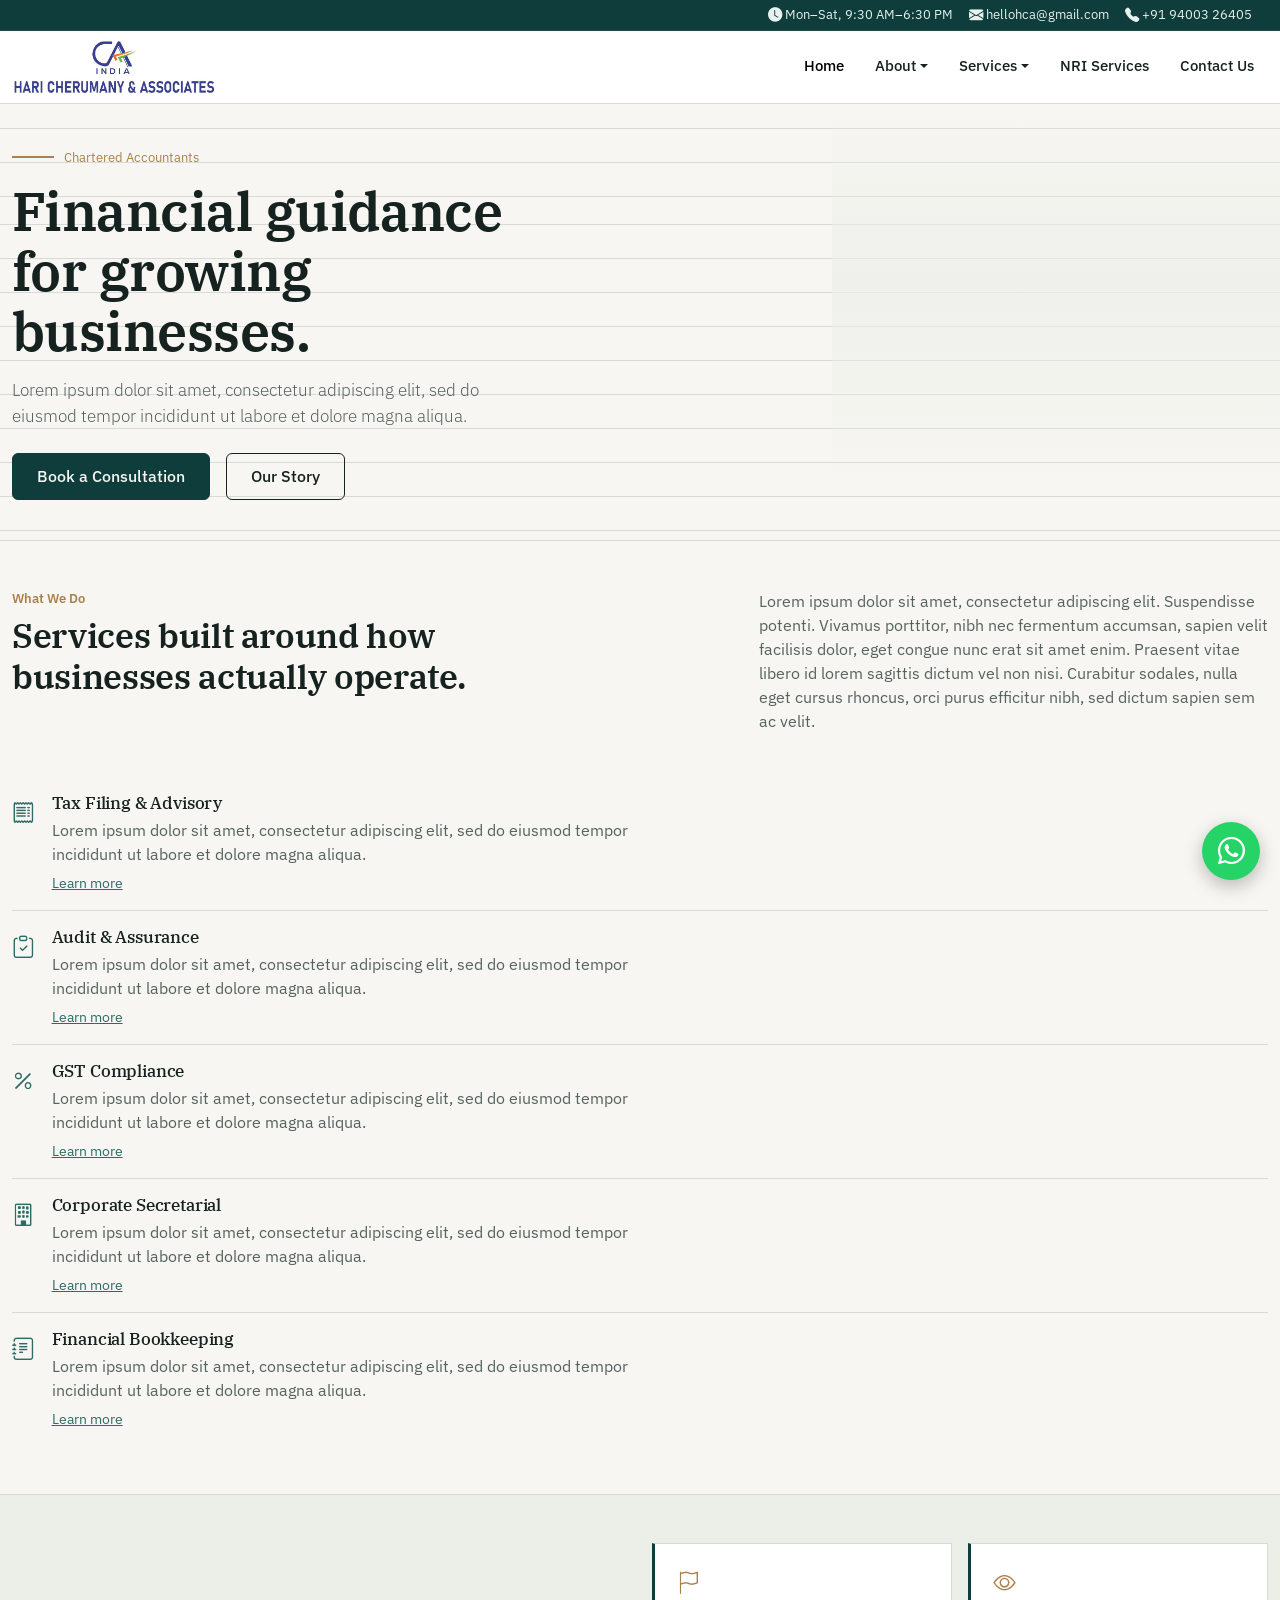
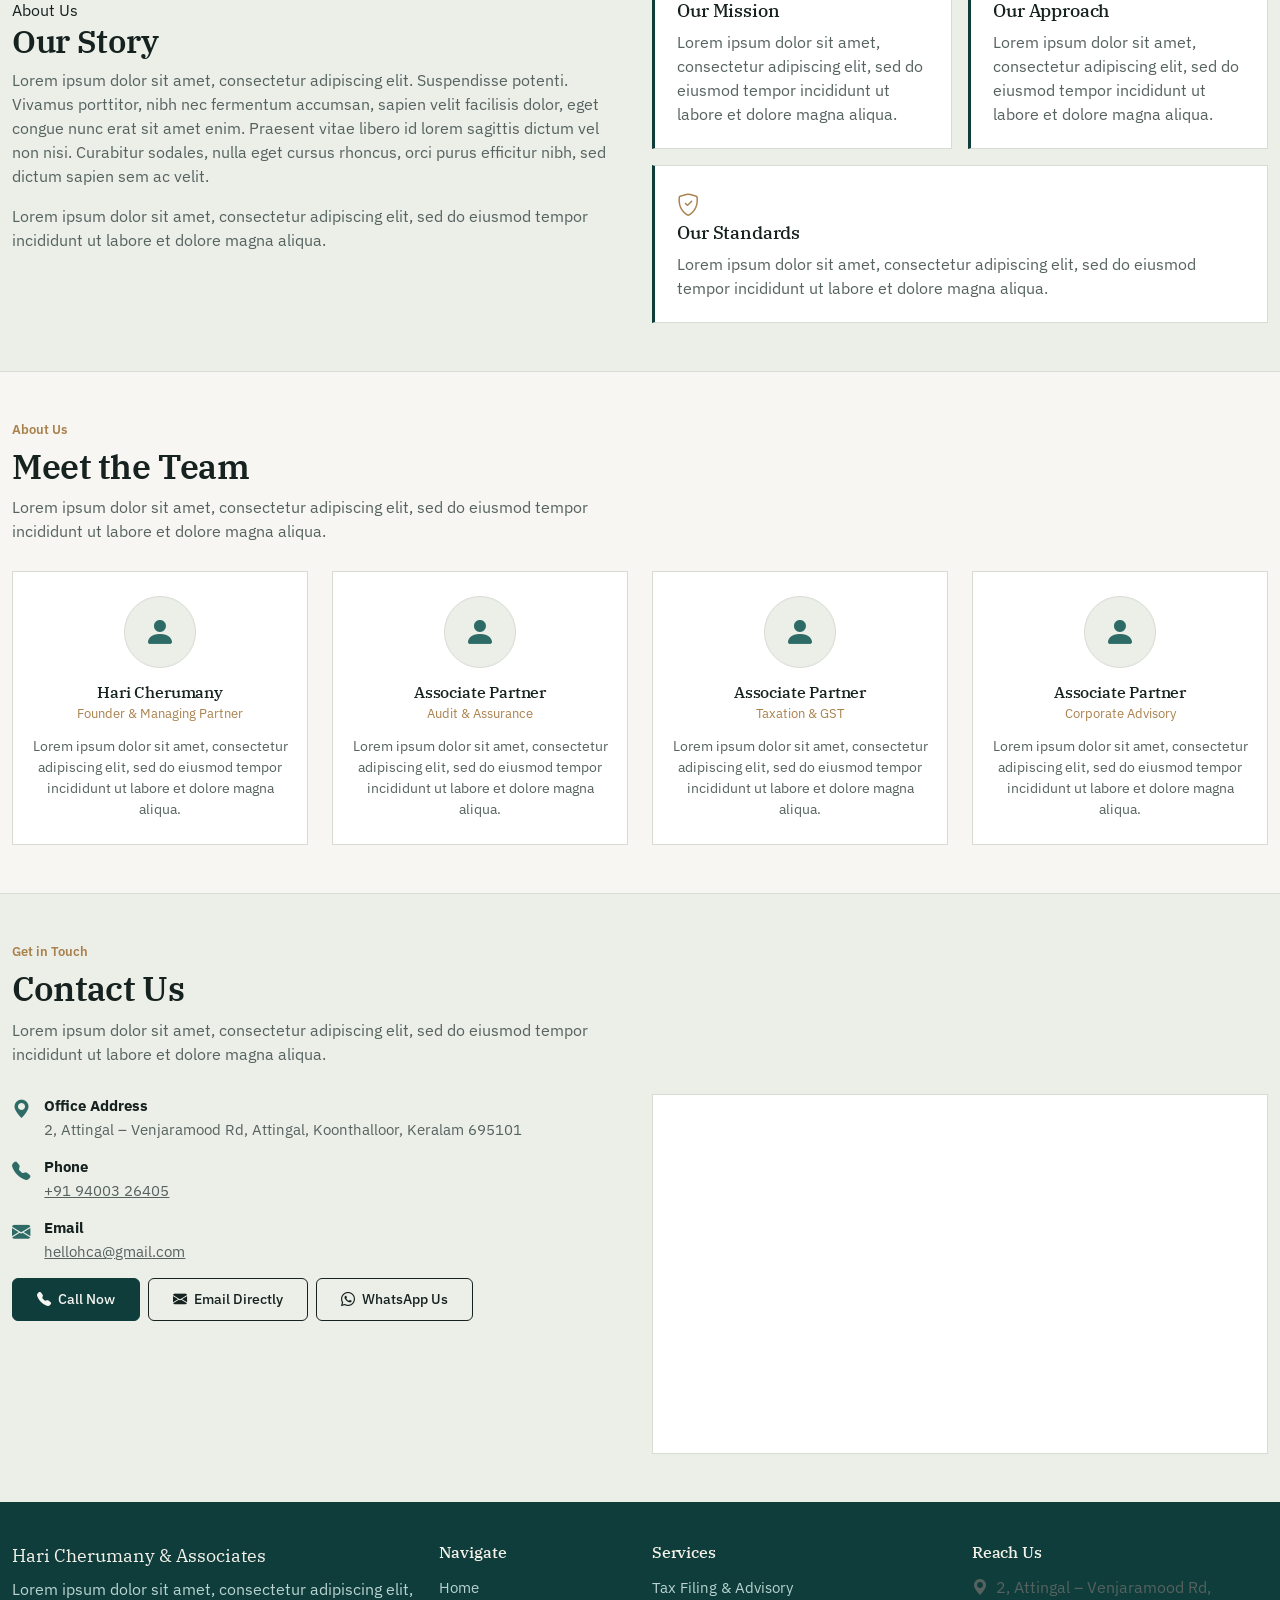
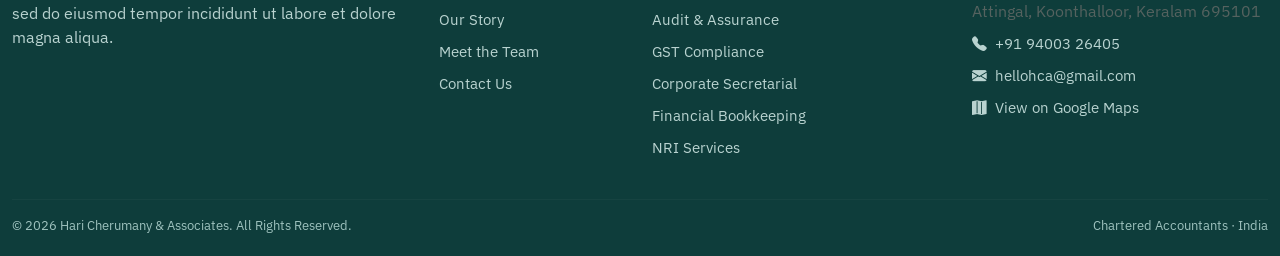
==== index.html @ b9c483ae "Add files via upload" ====
<!DOCTYPE html>
<html lang="en">
<head>
<meta charset="UTF-8">
<meta name="viewport" content="width=device-width, initial-scale=1.0">
<title>Hari Cherumany & Associates | Chartered Accountants</title>
<meta name="description" content="Hari Cherumany & Associates is a Chartered Accountancy firm offering tax, audit, GST, corporate secretarial and bookkeeping services.">
<link rel="preconnect" href="https://fonts.googleapis.com">
<link href="https://fonts.googleapis.com/css2?family=IBM+Plex+Serif:wght@500;600&family=IBM+Plex+Sans:wght@400;500;600&display=swap" rel="stylesheet">
<link href="https://cdn.jsdelivr.net/npm/bootstrap@5.3.3/dist/css/bootstrap.min.css" rel="stylesheet">
<link href="https://cdn.jsdelivr.net/npm/bootstrap-icons@1.11.3/font/bootstrap-icons.css" rel="stylesheet">
<link href="css/style.css" rel="stylesheet">
</head>
<body>
  <div class="hca-ribbon py-1">
    <div class="container d-flex flex-wrap justify-content-end align-items-center gap-3">
      <span class="d-none d-md-inline"><i class="bi bi-clock-fill"></i> Mon&ndash;Sat, 9:30 AM&ndash;6:30 PM</span>
      <a href="mailto:hellohca@gmail.com" class="d-none d-sm-inline"><i class="bi bi-envelope-fill"></i> hellohca@gmail.com</a>
      <a href="tel:+919400326405"><i class="bi bi-telephone-fill"></i> +91 94003 26405</a>
      <div class="hca-social">
        <a href="#" class="visually-hidden" aria-hidden="true" tabindex="-1"><i class="bi bi-twitter-x"></i></a>
        <a href="#" class="d-none"><i class="bi bi-twitter-x"></i></a>
        <a href="#" class="d-none"><i class="bi bi-instagram"></i></a>
        <a href="#" class="d-none"><i class="bi bi-facebook"></i></a>
      </div>
    </div>
  </div>
  <nav class="navbar navbar-expand-lg hca-navbar sticky-top">
    <div class="container">
      <a class="hca-brand" href="index.html#top">
        <img src="images/HCALogo.jpg" alt="Hari Cherumany &amp; Associates, Chartered Accountants"
             onerror="this.style.display='none'">
      </a>
      <button class="navbar-toggler" type="button" data-bs-toggle="collapse"
              data-bs-target="#hcaNavbarContent" aria-controls="hcaNavbarContent"
              aria-expanded="false" aria-label="Toggle navigation">
        <span class="navbar-toggler-icon"></span>
      </button>
      <div class="collapse navbar-collapse" id="hcaNavbarContent">
        <ul class="navbar-nav ms-auto align-items-lg-center gap-lg-1">
          <li class="nav-item"><a class="nav-link active" href="index.html#top">Home</a></li>
          <li class="nav-item dropdown">
            <a class="nav-link dropdown-toggle" href="#" role="button" data-bs-toggle="dropdown" aria-expanded="false">About</a>
            <ul class="dropdown-menu">
              <li><a class="dropdown-item" href="index.html#our-story">Our Story</a></li>
              <li><a class="dropdown-item" href="index.html#meet-team">Meet the Team</a></li>
            </ul>
          </li>
          <li class="nav-item dropdown">
            <a class="nav-link dropdown-toggle" href="#" role="button" data-bs-toggle="dropdown" aria-expanded="false">Services</a>
            <ul class="dropdown-menu">
              <li><a class="dropdown-item" href="services/tax-filing.html">Tax Filing &amp; Advisory</a></li><li><a class="dropdown-item" href="services/audit-assurance.html">Audit &amp; Assurance</a></li><li><a class="dropdown-item" href="services/gst-compliance.html">GST Compliance</a></li><li><a class="dropdown-item" href="services/corporate-secretarial.html">Corporate Secretarial</a></li><li><a class="dropdown-item" href="services/bookkeeping.html">Financial Bookkeeping</a></li><li><a class="dropdown-item" href="services/nri-services.html">NRI Services</a></li>
            </ul>
          </li>
          <li class="nav-item"><a class="nav-link" href="services/nri-services.html">NRI Services</a></li>
          <li class="nav-item"><a class="nav-link" href="index.html#contact">Contact Us</a></li>
        </ul>
      </div>
    </div>
  </nav>

  <main>
  <div id="top"></div>
  <section class="hca-hero">
    <div class="container hca-hero-inner">
      <div class="row align-items-center g-4">
        <div class="col-lg-8">
          <div class="hca-eyebrow-rule">
            <span class="rule"></span>
            <span>Chartered Accountants</span>
          </div>
          <h1>Financial guidance for growing businesses.</h1>
          <p class="lead text-muted-slate mt-3">Lorem ipsum dolor sit amet, consectetur adipiscing elit, sed do eiusmod tempor incididunt ut labore et dolore magna aliqua.</p>
          <div class="d-flex flex-wrap gap-3 mt-4">
            <a href="index.html#contact" class="btn btn-hca-primary">Book a Consultation</a>
            <a href="index.html#our-story" class="btn btn-hca-outline">Our Story</a>
          </div>
        </div>
      </div>
    </div>
  </section>

  <section class="hca-section" id="services">
    <div class="container">
      <div class="row hca-section-head">
        <div class="col-lg-7">
          <div class="hca-kicker">What We Do</div>
          <h2>Services built around how businesses actually operate.</h2>
        </div>
        <div class="col-lg-5">
          <p>Lorem ipsum dolor sit amet, consectetur adipiscing elit. Suspendisse potenti. Vivamus porttitor, nibh nec fermentum accumsan, sapien velit facilisis dolor, eget congue nunc erat sit amet enim. Praesent vitae libero id lorem sagittis dictum vel non nisi. Curabitur sodales, nulla eget cursus rhoncus, orci purus efficitur nibh, sed dictum sapien sem ac velit.</p>
        </div>
      </div>
      <div class="row">
        <div class="col-12">
          
        <div class="hca-service-row position-relative">
          <i class="bi bi-receipt"></i>
          <div>
            <h3>Tax Filing &amp; Advisory</h3>
            <p class="mb-1">Lorem ipsum dolor sit amet, consectetur adipiscing elit, sed do eiusmod tempor incididunt ut labore et dolore magna aliqua.</p>
            <a href="services/tax-filing.html" class="stretched-link">Learn more</a>
          </div>
        </div>

        <div class="hca-service-row position-relative">
          <i class="bi bi-clipboard-check"></i>
          <div>
            <h3>Audit &amp; Assurance</h3>
            <p class="mb-1">Lorem ipsum dolor sit amet, consectetur adipiscing elit, sed do eiusmod tempor incididunt ut labore et dolore magna aliqua.</p>
            <a href="services/audit-assurance.html" class="stretched-link">Learn more</a>
          </div>
        </div>

        <div class="hca-service-row position-relative">
          <i class="bi bi-percent"></i>
          <div>
            <h3>GST Compliance</h3>
            <p class="mb-1">Lorem ipsum dolor sit amet, consectetur adipiscing elit, sed do eiusmod tempor incididunt ut labore et dolore magna aliqua.</p>
            <a href="services/gst-compliance.html" class="stretched-link">Learn more</a>
          </div>
        </div>

        <div class="hca-service-row position-relative">
          <i class="bi bi-building"></i>
          <div>
            <h3>Corporate Secretarial</h3>
            <p class="mb-1">Lorem ipsum dolor sit amet, consectetur adipiscing elit, sed do eiusmod tempor incididunt ut labore et dolore magna aliqua.</p>
            <a href="services/corporate-secretarial.html" class="stretched-link">Learn more</a>
          </div>
        </div>

        <div class="hca-service-row position-relative">
          <i class="bi bi-journal-text"></i>
          <div>
            <h3>Financial Bookkeeping</h3>
            <p class="mb-1">Lorem ipsum dolor sit amet, consectetur adipiscing elit, sed do eiusmod tempor incididunt ut labore et dolore magna aliqua.</p>
            <a href="services/bookkeeping.html" class="stretched-link">Learn more</a>
          </div>
        </div>

        </div>
      </div>
    </div>
  </section>

  <section class="hca-section hca-section-alt" id="our-story">
    <div class="container">
      <div class="row g-4 align-items-center">
        <div class="col-lg-6">
          <div class="hca-kicker">About Us</div>
          <h2>Our Story</h2>
          <p>Lorem ipsum dolor sit amet, consectetur adipiscing elit. Suspendisse potenti. Vivamus porttitor, nibh nec fermentum accumsan, sapien velit facilisis dolor, eget congue nunc erat sit amet enim. Praesent vitae libero id lorem sagittis dictum vel non nisi. Curabitur sodales, nulla eget cursus rhoncus, orci purus efficitur nibh, sed dictum sapien sem ac velit.</p>
          <p>Lorem ipsum dolor sit amet, consectetur adipiscing elit, sed do eiusmod tempor incididunt ut labore et dolore magna aliqua.</p>
        </div>
        <div class="col-lg-6">
          <div class="row g-3">
            <div class="col-sm-6">
              <div class="hca-panel">
                <i class="bi bi-flag"></i>
                <h3>Our Mission</h3>
                <p class="mb-0">Lorem ipsum dolor sit amet, consectetur adipiscing elit, sed do eiusmod tempor incididunt ut labore et dolore magna aliqua.</p>
              </div>
            </div>
            <div class="col-sm-6">
              <div class="hca-panel">
                <i class="bi bi-eye"></i>
                <h3>Our Approach</h3>
                <p class="mb-0">Lorem ipsum dolor sit amet, consectetur adipiscing elit, sed do eiusmod tempor incididunt ut labore et dolore magna aliqua.</p>
              </div>
            </div>
            <div class="col-sm-12">
              <div class="hca-panel">
                <i class="bi bi-shield-check"></i>
                <h3>Our Standards</h3>
                <p class="mb-0">Lorem ipsum dolor sit amet, consectetur adipiscing elit, sed do eiusmod tempor incididunt ut labore et dolore magna aliqua.</p>
              </div>
            </div>
          </div>
        </div>
      </div>
    </div>
  </section>

  <section class="hca-section" id="meet-team">
    <div class="container">
      <div class="hca-section-head">
        <div class="hca-kicker">About Us</div>
        <h2>Meet the Team</h2>
        <p class="mt-2">Lorem ipsum dolor sit amet, consectetur adipiscing elit, sed do eiusmod tempor incididunt ut labore et dolore magna aliqua.</p>
      </div>
      <div class="row g-4">
        
        <div class="col-sm-6 col-lg-3">
          <div class="hca-team-card">
            <div class="hca-team-avatar"><i class="bi bi-person-fill"></i></div>
            <h3>Hari Cherumany</h3>
            <div class="hca-team-role">Founder &amp; Managing Partner</div>
            <p class="mb-0 small">Lorem ipsum dolor sit amet, consectetur adipiscing elit, sed do eiusmod tempor incididunt ut labore et dolore magna aliqua.</p>
          </div>
        </div>

        <div class="col-sm-6 col-lg-3">
          <div class="hca-team-card">
            <div class="hca-team-avatar"><i class="bi bi-person-fill"></i></div>
            <h3>Associate Partner</h3>
            <div class="hca-team-role">Audit &amp; Assurance</div>
            <p class="mb-0 small">Lorem ipsum dolor sit amet, consectetur adipiscing elit, sed do eiusmod tempor incididunt ut labore et dolore magna aliqua.</p>
          </div>
        </div>

        <div class="col-sm-6 col-lg-3">
          <div class="hca-team-card">
            <div class="hca-team-avatar"><i class="bi bi-person-fill"></i></div>
            <h3>Associate Partner</h3>
            <div class="hca-team-role">Taxation &amp; GST</div>
            <p class="mb-0 small">Lorem ipsum dolor sit amet, consectetur adipiscing elit, sed do eiusmod tempor incididunt ut labore et dolore magna aliqua.</p>
          </div>
        </div>

        <div class="col-sm-6 col-lg-3">
          <div class="hca-team-card">
            <div class="hca-team-avatar"><i class="bi bi-person-fill"></i></div>
            <h3>Associate Partner</h3>
            <div class="hca-team-role">Corporate Advisory</div>
            <p class="mb-0 small">Lorem ipsum dolor sit amet, consectetur adipiscing elit, sed do eiusmod tempor incididunt ut labore et dolore magna aliqua.</p>
          </div>
        </div>

      </div>
    </div>
  </section>

  <section class="hca-section hca-section-alt" id="contact">
    <div class="container">
      <div class="hca-section-head">
        <div class="hca-kicker">Get in Touch</div>
        <h2>Contact Us</h2>
        <p class="mt-2">Lorem ipsum dolor sit amet, consectetur adipiscing elit, sed do eiusmod tempor incididunt ut labore et dolore magna aliqua.</p>
      </div>
      <div class="row g-4">
        <div class="col-lg-6">
          <div class="hca-contact-detail">
            <i class="bi bi-geo-alt-fill"></i>
            <div>
              <strong>Office Address</strong>
              <span>2, Attingal &ndash; Venjaramood Rd, Attingal, Koonthalloor, Keralam 695101</span>
            </div>
          </div>
          <div class="hca-contact-detail">
            <i class="bi bi-telephone-fill"></i>
            <div>
              <strong>Phone</strong>
              <a href="tel:+919400326405">+91 94003 26405</a>
            </div>
          </div>
          <div class="hca-contact-detail">
            <i class="bi bi-envelope-fill"></i>
            <div>
              <strong>Email</strong>
              <a href="mailto:hellohca@gmail.com">hellohca@gmail.com</a>
            </div>
          </div>

          <div class="d-flex flex-wrap gap-2 hca-action-btns mb-4">
            <a href="tel:+919400326405" class="btn btn-hca-primary"><i class="bi bi-telephone-fill me-1"></i> Call Now</a>
            <a href="mailto:hellohca@gmail.com" class="btn btn-hca-outline"><i class="bi bi-envelope-fill me-1"></i> Email Directly</a>
            <a href="https://wa.me/919400326405?text=Hi%20HCA%20Team%2C%20I%20would%20like%20to%20know%20about%20your%20services" target="_blank" rel="noopener" class="btn btn-hca-outline"><i class="bi bi-whatsapp me-1"></i> WhatsApp Us</a>
          </div>

          <form action="mailto:hellohca@gmail.com" method="post" enctype="text/plain" class="d-none">
            <!-- Hidden for now -- remove the d-none class above to re-enable this form -->

            <div class="row g-3">
              <div class="col-sm-6">
                <label for="hcaName" class="form-label">Full Name</label>
                <input type="text" class="form-control" id="hcaName" name="Name" required>
              </div>
              <div class="col-sm-6">
                <label for="hcaPhone" class="form-label">Phone</label>
                <input type="tel" class="form-control" id="hcaPhone" name="Phone" required>
              </div>
              <div class="col-12">
                <label for="hcaEmail" class="form-label">Email</label>
                <input type="email" class="form-control" id="hcaEmail" name="Email" required>
              </div>
              <div class="col-12">
                <label for="hcaMessage" class="form-label">Message</label>
                <textarea class="form-control" id="hcaMessage" name="Message" rows="4" required></textarea>
              </div>
              <div class="col-12">
                <button type="submit" class="btn btn-hca-primary">Send Message</button>
              </div>
            </div>
          </form>
        </div>

        <div class="col-lg-6">
          <div class="hca-map-frame h-100">
            <iframe
              src="https://maps.google.com/maps?q=8.687830283139938,76.83305010993402&amp;z=16&amp;output=embed"
              title="Hari Cherumany &amp; Associates office location"
              loading="lazy"
              referrerpolicy="no-referrer-when-downgrade"
              allowfullscreen>
            </iframe>
          </div>
        </div>
      </div>
    </div>
  </section>
  </main>

  <footer class="hca-footer">
    <div class="container">
      <div class="row g-4">
        <div class="col-lg-4">
          <div class="hca-foot-brand mb-2">Hari Cherumany &amp; Associates</div>
          <p class="mb-3" style="color:#b9d3d0;">Lorem ipsum dolor sit amet, consectetur adipiscing elit, sed do eiusmod tempor incididunt ut labore et dolore magna aliqua.</p>
          <div class="hca-social">
            <a href="#" class="d-none"><i class="bi bi-twitter-x"></i></a>
            <a href="#" class="d-none"><i class="bi bi-instagram"></i></a>
            <a href="#" class="d-none"><i class="bi bi-facebook"></i></a>
          </div>
        </div>
        <div class="col-6 col-lg-2">
          <h5>Navigate</h5>
          <ul class="list-unstyled">
            <li class="mb-2"><a href="index.html#top">Home</a></li>
            <li class="mb-2"><a href="index.html#our-story">Our Story</a></li>
            <li class="mb-2"><a href="index.html#meet-team">Meet the Team</a></li>
            <li class="mb-2"><a href="index.html#contact">Contact Us</a></li>
          </ul>
        </div>
        <div class="col-6 col-lg-3">
          <h5>Services</h5>
          <ul class="list-unstyled">
            <li class="mb-2"><a href="services/tax-filing.html">Tax Filing &amp; Advisory</a></li><li class="mb-2"><a href="services/audit-assurance.html">Audit &amp; Assurance</a></li><li class="mb-2"><a href="services/gst-compliance.html">GST Compliance</a></li><li class="mb-2"><a href="services/corporate-secretarial.html">Corporate Secretarial</a></li><li class="mb-2"><a href="services/bookkeeping.html">Financial Bookkeeping</a></li><li class="mb-2"><a href="services/nri-services.html">NRI Services</a></li>
          </ul>
        </div>
        <div class="col-lg-3">
          <h5>Reach Us</h5>
          <p class="mb-2"><i class="bi bi-geo-alt-fill me-2"></i>2, Attingal &ndash; Venjaramood Rd, Attingal, Koonthalloor, Keralam 695101</p>
          <p class="mb-2"><a href="tel:+919400326405"><i class="bi bi-telephone-fill me-2"></i>+91 94003 26405</a></p>
          <p class="mb-2"><a href="mailto:hellohca@gmail.com"><i class="bi bi-envelope-fill me-2"></i>hellohca@gmail.com</a></p>
          <a href="https://www.google.com/maps/search/?api=1&amp;query=8.687830283139938,76.83305010993402" target="_blank" rel="noopener">
            <i class="bi bi-map-fill me-2"></i>View on Google Maps
          </a>
        </div>
      </div>
      <hr>
      <div class="d-flex flex-column flex-sm-row justify-content-between align-items-center gap-2">
        <span class="hca-copyright">&copy; 2026 Hari Cherumany &amp; Associates. All Rights Reserved.</span>
        <span class="hca-copyright">Chartered Accountants &middot; India</span>
      </div>
    </div>
  </footer>
  <a href="https://wa.me/919400326405?text=Hi%20HCA%20Team%2C%20Would%20like%20to%20know%20about%20your%20services" class="hca-whatsapp-fab" target="_blank" rel="noopener" aria-label="Chat with us on WhatsApp">
    <i class="bi bi-whatsapp"></i>
  </a>
<script src="https://cdn.jsdelivr.net/npm/bootstrap@5.3.3/dist/js/bootstrap.bundle.min.js"></script>
<script src="js/script.js"></script>
</body>
</html>
---- css/style.css ----
/* ==========================================================================
   Hari Cherumany & Associates — Stylesheet
   Type: IBM Plex Serif (headings) / IBM Plex Sans (body)
   Palette: deep teal ledger tones + brass accent
   ========================================================================== */

:root {
  --hca-paper: #f7f6f2;
  --hca-mist: #eceee8;
  --hca-ink: #16221f;
  --hca-teal: #0e3d3b;
  --hca-teal-light: #2f6b66;
  --hca-brass: #a9814c;
  --hca-brass-soft: #c9ac7c;
  --hca-slate: #55625f;
  --hca-line: #d8dbd4;
  --hca-card-bg: #ffffff;

  --bs-body-bg: var(--hca-paper);
  --bs-body-color: var(--hca-ink);
  color-scheme: light;
}

html {
  scroll-behavior: smooth;
}

body {
  font-family: "IBM Plex Sans", -apple-system, BlinkMacSystemFont, sans-serif;
  background-color: var(--hca-paper);
  color: var(--hca-ink);
  transition: background-color 0.25s ease, color 0.25s ease;
}

h1, h2, h3, h4, h5,
.font-serif {
  font-family: "IBM Plex Serif", Georgia, serif;
  color: var(--hca-ink);
  letter-spacing: -0.01em;
}

h1 { font-weight: 600; line-height: 1.12; }
h2 { font-weight: 600; line-height: 1.2; }
h3 { font-weight: 500; }

p, li {
  color: var(--hca-slate);
  max-width: 62ch;
}

a { color: var(--hca-teal-light); }
a:hover { color: var(--hca-brass); }

.text-muted-slate { color: var(--hca-slate) !important; }

/* -------------------------------------------------------------------- */
/* Utility ribbon                                                        */
/* -------------------------------------------------------------------- */
.hca-ribbon {
  background-color: var(--hca-teal);
  color: #e7f1ef;
  font-size: 0.82rem;
  border-bottom: 1px solid rgba(255, 255, 255, 0.08);
  padding-top: 0.4rem;
  padding-bottom: 0.4rem;
}
.hca-ribbon,
.hca-ribbon a,
.hca-ribbon span {
  color: #e7f1ef;
}
.hca-ribbon a {
  text-decoration: none;
}
.hca-ribbon a:hover {
  color: var(--hca-brass-soft);
}
.hca-ribbon .bi {
  font-size: 0.9rem;
  vertical-align: -0.1em;
}
.hca-ribbon .hca-social a {
  display: inline-flex;
  margin-left: 0.65rem;
}

/* -------------------------------------------------------------------- */
/* Navbar                                                                */
/* -------------------------------------------------------------------- */
.hca-navbar {
  background-color: var(--hca-card-bg);
  border-bottom: 1px solid var(--hca-line);
  padding-top: 0.5rem;
  padding-bottom: 0.5rem;
}
.hca-brand {
  display: flex;
  align-items: center;
  text-decoration: none;
}
.hca-brand img {
  height: 56px;
  width: auto;
  object-fit: contain;
}
.hca-navbar .nav-link {
  color: var(--hca-ink);
  font-weight: 500;
  font-size: 0.94rem;
  padding-left: 0.85rem !important;
  padding-right: 0.85rem !important;
}
.hca-navbar .nav-link:hover,
.hca-navbar .nav-link:focus {
  color: var(--hca-teal-light);
}
.hca-navbar .dropdown-menu {
  border: 1px solid var(--hca-line);
  border-radius: 6px;
}

/* -------------------------------------------------------------------- */
/* Hero                                                                  */
/* -------------------------------------------------------------------- */
.hca-hero {
  position: relative;
  overflow: hidden;
  background-color: var(--hca-paper);
  background-image: repeating-linear-gradient(
    to bottom,
    var(--hca-line) 0px,
    var(--hca-line) 1px,
    transparent 1px,
    transparent 34px
  );
  background-position: 0 120px;
}
.hca-hero::before {
  content: "";
  position: absolute;
  top: 0;
  right: -10%;
  width: 45%;
  height: 100%;
  background: linear-gradient(180deg, transparent, var(--hca-mist) 40%, transparent 90%);
  opacity: 0.7;
  pointer-events: none;
}
.hca-hero-inner {
  position: relative;
  z-index: 1;
  padding-top: 2.75rem;
  padding-bottom: 2.5rem;
}
.hca-eyebrow-rule {
  display: flex;
  align-items: center;
  gap: 0.6rem;
  margin-bottom: 0.9rem;
}
.hca-eyebrow-rule .rule {
  width: 42px;
  height: 2px;
  background-color: var(--hca-brass);
}
.hca-eyebrow-rule span {
  font-size: 0.8rem;
  color: var(--hca-brass);
}
.hca-hero h1 {
  font-size: clamp(2.1rem, 4.4vw, 3.35rem);
  max-width: 16ch;
}
.hca-hero .lead {
  font-size: 1.08rem;
  max-width: 52ch;
}
.hca-stat-rail {
  border-left: 2px solid var(--hca-brass);
  padding-left: 1.4rem;
}
.hca-stat-rail .stat-figure {
  font-family: "IBM Plex Serif", serif;
  font-size: 1.85rem;
  font-weight: 600;
  color: var(--hca-teal-light);
  line-height: 1;
}
.hca-stat-rail .stat-label {
  font-size: 0.8rem;
  color: var(--hca-slate);
}
.hca-stat-rail + .hca-stat-rail {
  margin-top: 1.1rem;
}

/* -------------------------------------------------------------------- */
/* Section framing                                                       */
/* -------------------------------------------------------------------- */
.hca-section {
  padding-top: 3rem;
  padding-bottom: 3rem;
  border-top: 1px solid var(--hca-line);
}
.hca-section-alt {
  background-color: var(--hca-mist);
}
.hca-section-head {
  margin-bottom: 1.75rem;
}
.hca-section-head .hca-kicker {
  color: var(--hca-brass);
  font-size: 0.82rem;
  font-weight: 600;
  margin-bottom: 0.4rem;
}
.hca-section-head h2 {
  font-size: clamp(1.6rem, 3vw, 2.15rem);
  max-width: 24ch;
}

/* -------------------------------------------------------------------- */
/* Cards / panels (avoid identical rounded-card-kit look)                */
/* -------------------------------------------------------------------- */
.hca-panel {
  background-color: var(--hca-card-bg);
  border: 1px solid var(--hca-line);
  border-left: 3px solid var(--hca-teal);
  padding: 1.4rem 1.4rem;
  height: 100%;
}
.hca-panel h3 {
  font-size: 1.12rem;
  margin-bottom: 0.5rem;
}
.hca-panel .bi {
  font-size: 1.4rem;
  color: var(--hca-brass);
  margin-bottom: 0.6rem;
}

.hca-service-row {
  display: flex;
  align-items: flex-start;
  gap: 1.1rem;
  padding: 1rem 0;
  border-bottom: 1px solid var(--hca-line);
}
.hca-service-row:last-child { border-bottom: none; }
.hca-service-row .bi {
  font-size: 1.4rem;
  color: var(--hca-teal-light);
  margin-top: 0.2rem;
}
.hca-service-row h3 {
  font-size: 1.05rem;
  margin-bottom: 0.3rem;
}
.hca-service-row a.stretched-link {
  font-size: 0.88rem;
}

/* -------------------------------------------------------------------- */
/* Team                                                                  */
/* -------------------------------------------------------------------- */
.hca-team-card {
  background-color: var(--hca-card-bg);
  border: 1px solid var(--hca-line);
  text-align: center;
  padding: 1.5rem 1.2rem;
}
.hca-team-avatar {
  width: 72px;
  height: 72px;
  margin: 0 auto 0.85rem;
  border-radius: 50%;
  background-color: var(--hca-mist);
  border: 1px solid var(--hca-line);
  display: flex;
  align-items: center;
  justify-content: center;
}
.hca-team-avatar .bi {
  font-size: 2rem;
  color: var(--hca-teal-light);
}
.hca-team-card h3 { font-size: 1.02rem; margin-bottom: 0.15rem; }
.hca-team-role {
  color: var(--hca-brass);
  font-size: 0.82rem;
  margin-bottom: 0.8rem;
}

/* -------------------------------------------------------------------- */
/* Buttons                                                               */
/* -------------------------------------------------------------------- */
.btn-hca-primary {
  background-color: var(--hca-teal);
  border-color: var(--hca-teal);
  color: #f6f6f2;
  padding: 0.65rem 1.5rem;
  font-weight: 500;
}
.btn-hca-primary:hover {
  background-color: var(--hca-brass);
  border-color: var(--hca-brass);
  color: #16221f;
}
.btn-hca-outline {
  border: 1px solid var(--hca-ink);
  color: var(--hca-ink);
  padding: 0.65rem 1.5rem;
  font-weight: 500;
  background: transparent;
}
.btn-hca-outline:hover {
  border-color: var(--hca-teal);
  background-color: var(--hca-teal);
  color: #f6f6f2;
}

/* -------------------------------------------------------------------- */
/* Contact section                                                       */
/* -------------------------------------------------------------------- */
.hca-contact-detail {
  display: flex;
  gap: 0.9rem;
  margin-bottom: 0.9rem;
}
.hca-contact-detail .bi {
  font-size: 1.15rem;
  color: var(--hca-teal-light);
  margin-top: 0.15rem;
}
.hca-contact-detail strong {
  display: block;
  font-size: 0.95rem;
  color: var(--hca-ink);
}
.hca-contact-detail span, .hca-contact-detail a {
  font-size: 0.92rem;
  color: var(--hca-slate);
}
.hca-map-frame {
  border: 1px solid var(--hca-line);
  padding: 6px;
  background-color: var(--hca-card-bg);
}
.hca-map-frame iframe {
  width: 100%;
  height: 100%;
  min-height: 340px;
  border: 0;
  filter: grayscale(0.15);
}
.hca-action-btns .btn {
  font-size: 0.88rem;
}
.form-control, .form-select {
  background-color: var(--hca-card-bg);
  border: 1px solid var(--hca-line);
  color: var(--hca-ink);
}
.form-control:focus {
  border-color: var(--hca-teal-light);
  box-shadow: 0 0 0 0.2rem rgba(14, 61, 59, 0.15);
}
.form-label {
  font-size: 0.85rem;
  color: var(--hca-slate);
}

/* -------------------------------------------------------------------- */
/* Footer                                                                */
/* -------------------------------------------------------------------- */
.hca-footer {
  background-color: var(--hca-teal);
  color: #dfeceb;
  padding-top: 2.5rem;
  padding-bottom: 1.25rem;
}
.hca-footer h5 {
  font-family: "IBM Plex Serif", serif;
  color: #f4f1e8;
  font-size: 1.02rem;
  margin-bottom: 0.85rem;
}
.hca-footer a {
  color: #b9d3d0;
  text-decoration: none;
  font-size: 0.92rem;
}
.hca-footer a:hover { color: var(--hca-brass-soft); }
.hca-footer .hca-foot-brand {
  color: #f4f1e8;
  font-family: "IBM Plex Serif", serif;
  font-size: 1.15rem;
}
.hca-footer hr {
  border-color: rgba(255,255,255,0.12);
  margin: 1.5rem 0 1rem;
}
.hca-footer .hca-copyright {
  font-size: 0.82rem;
  color: #9ec2be;
}
.hca-footer .hca-social a {
  display: inline-flex;
  width: 34px;
  height: 34px;
  align-items: center;
  justify-content: center;
  border: 1px solid rgba(255,255,255,0.2);
  border-radius: 50%;
  margin-right: 0.5rem;
}

/* -------------------------------------------------------------------- */
/* Floating WhatsApp button — fixed bottom-right on ALL breakpoints      */
/* -------------------------------------------------------------------- */
.hca-whatsapp-fab {
  position: fixed !important;
  bottom: 20px !important;
  right: 20px !important;
  left: auto !important;
  top: auto !important;
  z-index: 9999 !important;
  width: 58px;
  height: 58px;
  border-radius: 50%;
  background-color: #25d366;
  color: #ffffff;
  display: flex;
  align-items: center;
  justify-content: center;
  box-shadow: 0 6px 18px rgba(0, 0, 0, 0.25);
  font-size: 1.7rem;
  transition: transform 0.2s ease;
}
.hca-whatsapp-fab:hover {
  transform: scale(1.06);
  color: #ffffff;
}

/* Page banner used on the 5 standalone service pages */
.hca-page-banner {
  background-color: var(--hca-mist);
  border-bottom: 1px solid var(--hca-line);
  padding-top: 2rem;
  padding-bottom: 2rem;
}
.hca-page-banner .breadcrumb {
  font-size: 0.85rem;
}
.hca-page-banner h1 {
  font-size: clamp(1.8rem, 3.6vw, 2.6rem);
}

.hca-inline-list li {
  margin-bottom: 0.6rem;
}
.hca-inline-list .bi {
  color: var(--hca-teal-light);
  margin-right: 0.5rem;
}

/* Wider containers on large screens so content doesn't float with an
   oversized side margin — halves the empty edge gap vs Bootstrap default */
@media (min-width: 1200px) {
  .hca-ribbon .container,
  .hca-navbar .container,
  .hca-hero .container,
  .hca-section .container,
  .hca-footer .container,
  .hca-page-banner .container {
    max-width: 1280px;
  }
}
@media (min-width: 1400px) {
  .hca-ribbon .container,
  .hca-navbar .container,
  .hca-hero .container,
  .hca-section .container,
  .hca-footer .container,
  .hca-page-banner .container {
    max-width: 1520px;
  }
}

/* Reduced motion */
@media (prefers-reduced-motion: reduce) {
  html { scroll-behavior: auto; }
  * { transition: none !important; }
}

/* Focus visibility */
a:focus-visible,
button:focus-visible,
.nav-link:focus-visible {
  outline: 2px solid var(--hca-brass);
  outline-offset: 2px;
}

@media (max-width: 767.98px) {
  .hca-hero-inner { padding-top: 1.75rem; padding-bottom: 1.75rem; }
  .hca-section { padding-top: 2.25rem; padding-bottom: 2.25rem; }
  .hca-stat-rail { margin-top: 1rem; }
}
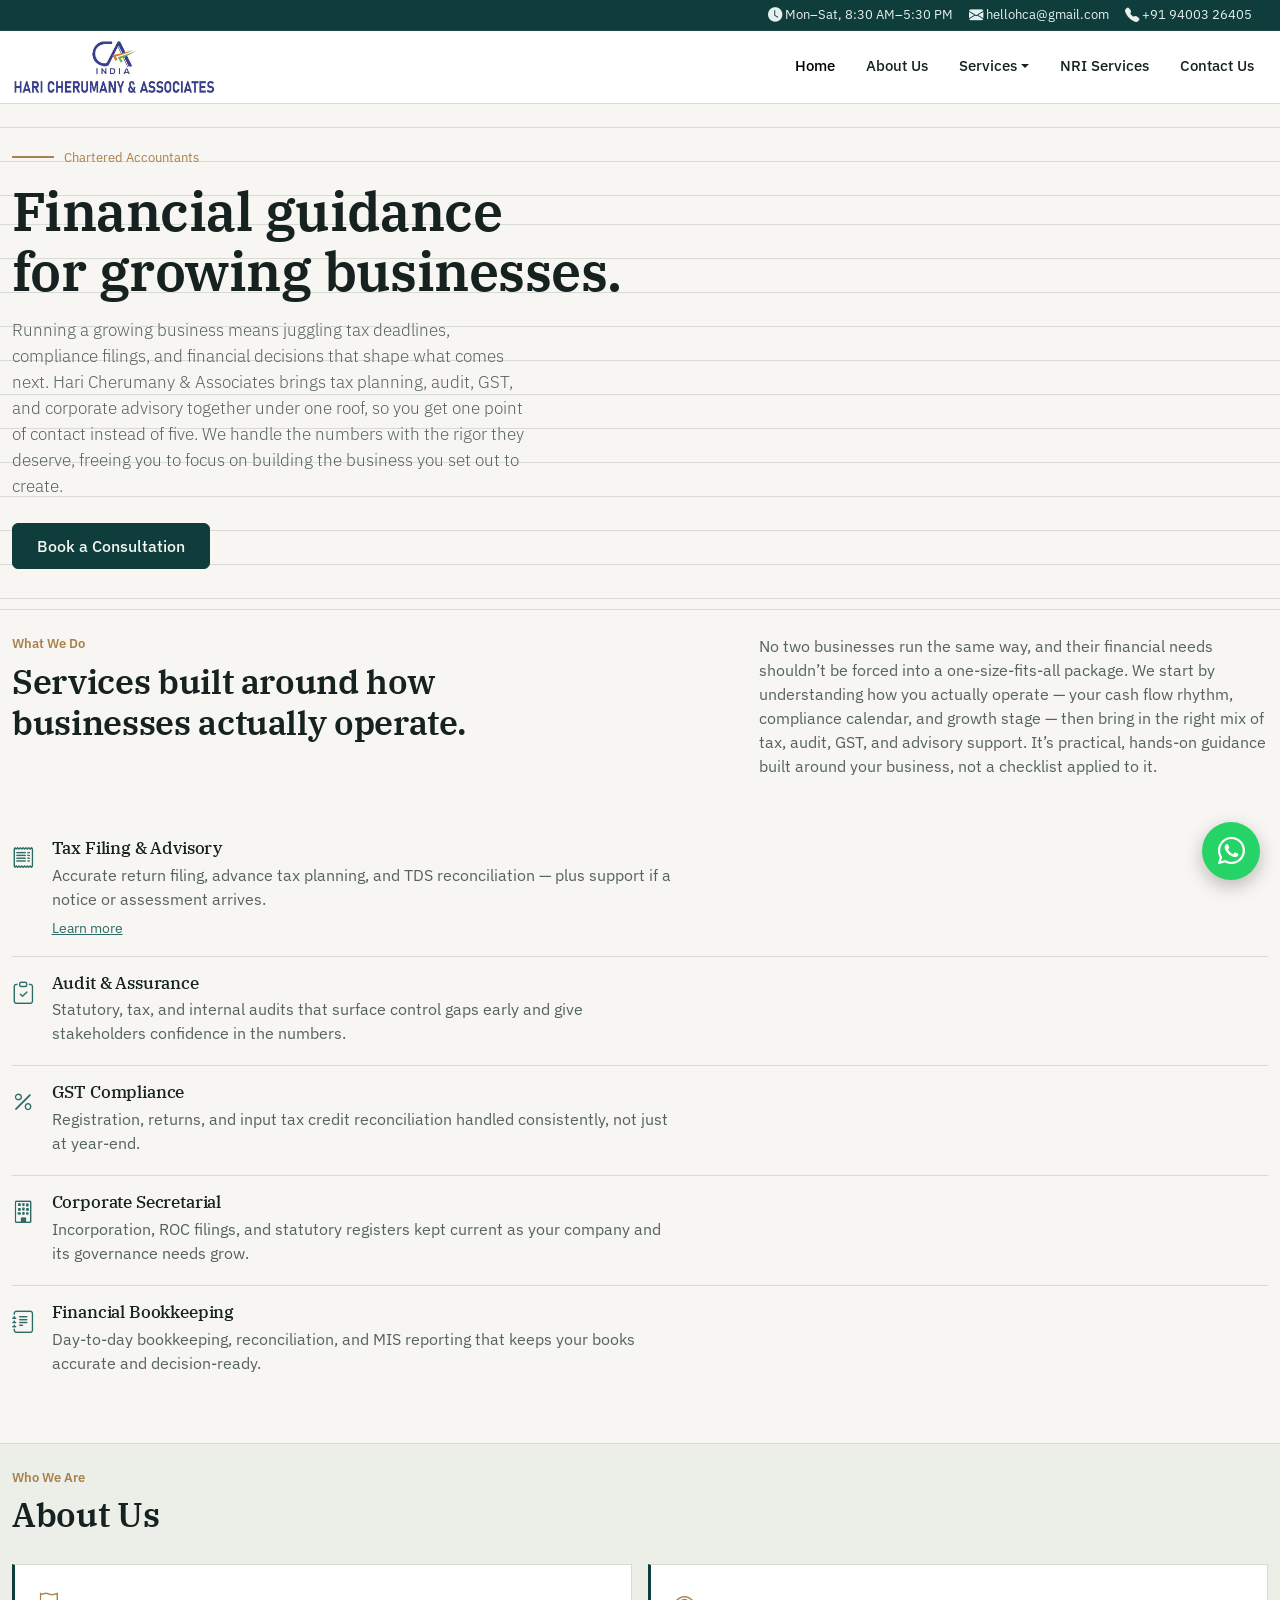
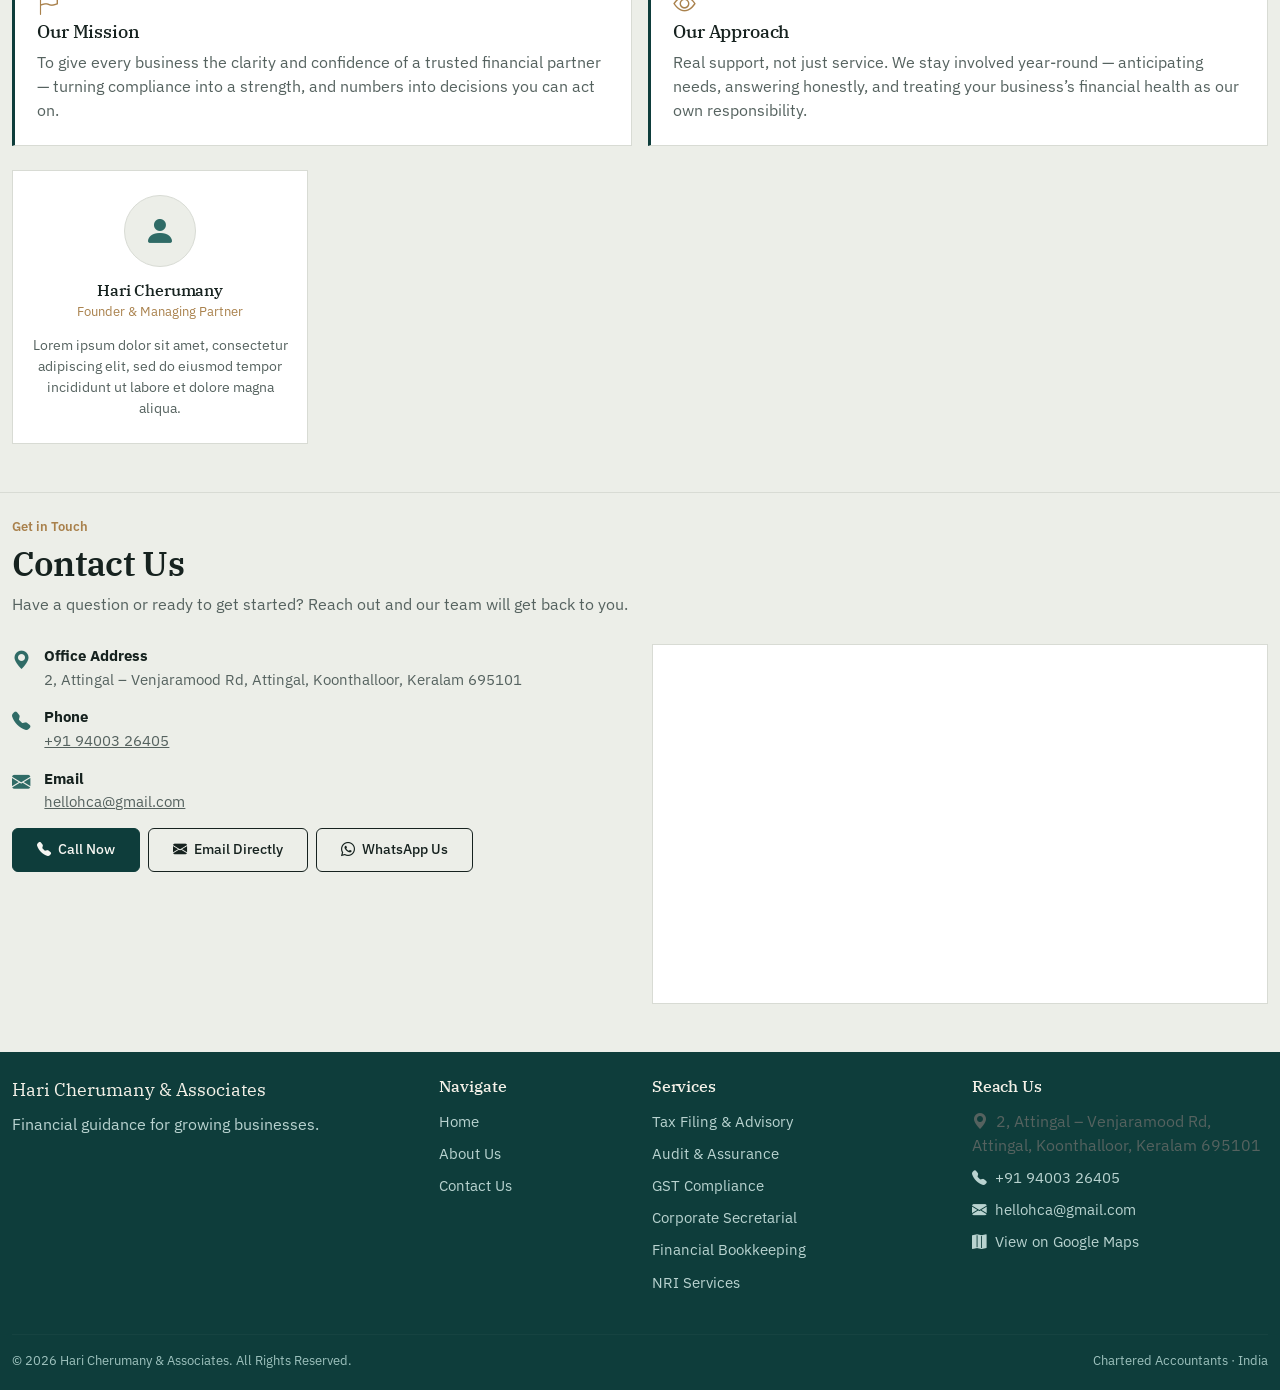
==== commit 0295434b: "Add files via upload" ====
--- a/index.html
+++ b/index.html
@@ -14,7 +14,7 @@
 <body>
   <div class="hca-ribbon py-1">
     <div class="container d-flex flex-wrap justify-content-end align-items-center gap-3">
-      <span class="d-none d-md-inline"><i class="bi bi-clock-fill"></i> Mon&ndash;Sat, 9:30 AM&ndash;6:30 PM</span>
+      <span class="d-none d-md-inline"><i class="bi bi-clock-fill"></i> Mon&ndash;Sat, 8:30 AM&ndash;5:30 PM</span>
       <a href="mailto:hellohca@gmail.com" class="d-none d-sm-inline"><i class="bi bi-envelope-fill"></i> hellohca@gmail.com</a>
       <a href="tel:+919400326405"><i class="bi bi-telephone-fill"></i> +91 94003 26405</a>
       <div class="hca-social">
@@ -39,13 +39,7 @@
       <div class="collapse navbar-collapse" id="hcaNavbarContent">
         <ul class="navbar-nav ms-auto align-items-lg-center gap-lg-1">
           <li class="nav-item"><a class="nav-link active" href="index.html#top">Home</a></li>
-          <li class="nav-item dropdown">
-            <a class="nav-link dropdown-toggle" href="#" role="button" data-bs-toggle="dropdown" aria-expanded="false">About</a>
-            <ul class="dropdown-menu">
-              <li><a class="dropdown-item" href="index.html#our-story">Our Story</a></li>
-              <li><a class="dropdown-item" href="index.html#meet-team">Meet the Team</a></li>
-            </ul>
-          </li>
+          <li class="nav-item"><a class="nav-link" href="index.html#about-us">About Us</a></li>
           <li class="nav-item dropdown">
             <a class="nav-link dropdown-toggle" href="#" role="button" data-bs-toggle="dropdown" aria-expanded="false">Services</a>
             <ul class="dropdown-menu">
@@ -69,11 +63,10 @@
             <span class="rule"></span>
             <span>Chartered Accountants</span>
           </div>
-          <h1>Financial guidance for growing businesses.</h1>
-          <p class="lead text-muted-slate mt-3">Lorem ipsum dolor sit amet, consectetur adipiscing elit, sed do eiusmod tempor incididunt ut labore et dolore magna aliqua.</p>
+          <h1>Financial guidance<br>for growing businesses.</h1>
+          <p class="lead text-muted-slate mt-3">Running a growing business means juggling tax deadlines, compliance filings, and financial decisions that shape what comes next. Hari Cherumany &amp; Associates brings tax planning, audit, GST, and corporate advisory together under one roof, so you get one point of contact instead of five. We handle the numbers with the rigor they deserve, freeing you to focus on building the business you set out to create.</p>
           <div class="d-flex flex-wrap gap-3 mt-4">
             <a href="index.html#contact" class="btn btn-hca-primary">Book a Consultation</a>
-            <a href="index.html#our-story" class="btn btn-hca-outline">Our Story</a>
           </div>
         </div>
       </div>
@@ -88,7 +81,7 @@
           <h2>Services built around how businesses actually operate.</h2>
         </div>
         <div class="col-lg-5">
-          <p>Lorem ipsum dolor sit amet, consectetur adipiscing elit. Suspendisse potenti. Vivamus porttitor, nibh nec fermentum accumsan, sapien velit facilisis dolor, eget congue nunc erat sit amet enim. Praesent vitae libero id lorem sagittis dictum vel non nisi. Curabitur sodales, nulla eget cursus rhoncus, orci purus efficitur nibh, sed dictum sapien sem ac velit.</p>
+          <p>No two businesses run the same way, and their financial needs shouldn&rsquo;t be forced into a one-size-fits-all package. We start by understanding how you actually operate &mdash; your cash flow rhythm, compliance calendar, and growth stage &mdash; then bring in the right mix of tax, audit, GST, and advisory support. It&rsquo;s practical, hands-on guidance built around your business, not a checklist applied to it.</p>
         </div>
       </div>
       <div class="row">
@@ -98,7 +91,7 @@
           <i class="bi bi-receipt"></i>
           <div>
             <h3>Tax Filing &amp; Advisory</h3>
-            <p class="mb-1">Lorem ipsum dolor sit amet, consectetur adipiscing elit, sed do eiusmod tempor incididunt ut labore et dolore magna aliqua.</p>
+            <p class="mb-1">Accurate return filing, advance tax planning, and TDS reconciliation &mdash; plus support if a notice or assessment arrives.</p>
             <a href="services/tax-filing.html" class="stretched-link">Learn more</a>
           </div>
         </div>
@@ -107,8 +100,7 @@
           <i class="bi bi-clipboard-check"></i>
           <div>
             <h3>Audit &amp; Assurance</h3>
-            <p class="mb-1">Lorem ipsum dolor sit amet, consectetur adipiscing elit, sed do eiusmod tempor incididunt ut labore et dolore magna aliqua.</p>
-            <a href="services/audit-assurance.html" class="stretched-link">Learn more</a>
+            <p class="mb-1">Statutory, tax, and internal audits that surface control gaps early and give stakeholders confidence in the numbers.</p>
           </div>
         </div>
 
@@ -116,8 +108,7 @@
           <i class="bi bi-percent"></i>
           <div>
             <h3>GST Compliance</h3>
-            <p class="mb-1">Lorem ipsum dolor sit amet, consectetur adipiscing elit, sed do eiusmod tempor incididunt ut labore et dolore magna aliqua.</p>
-            <a href="services/gst-compliance.html" class="stretched-link">Learn more</a>
+            <p class="mb-1">Registration, returns, and input tax credit reconciliation handled consistently, not just at year-end.</p>
           </div>
         </div>
 
@@ -125,8 +116,7 @@
           <i class="bi bi-building"></i>
           <div>
             <h3>Corporate Secretarial</h3>
-            <p class="mb-1">Lorem ipsum dolor sit amet, consectetur adipiscing elit, sed do eiusmod tempor incididunt ut labore et dolore magna aliqua.</p>
-            <a href="services/corporate-secretarial.html" class="stretched-link">Learn more</a>
+            <p class="mb-1">Incorporation, ROC filings, and statutory registers kept current as your company and its governance needs grow.</p>
           </div>
         </div>
 
@@ -134,8 +124,7 @@
           <i class="bi bi-journal-text"></i>
           <div>
             <h3>Financial Bookkeeping</h3>
-            <p class="mb-1">Lorem ipsum dolor sit amet, consectetur adipiscing elit, sed do eiusmod tempor incididunt ut labore et dolore magna aliqua.</p>
-            <a href="services/bookkeeping.html" class="stretched-link">Learn more</a>
+            <p class="mb-1">Day-to-day bookkeeping, reconciliation, and MIS reporting that keeps your books accurate and decision-ready.</p>
           </div>
         </div>
 
@@ -144,53 +133,30 @@
     </div>
   </section>
 
-  <section class="hca-section hca-section-alt" id="our-story">
-    <div class="container">
-      <div class="row g-4 align-items-center">
-        <div class="col-lg-6">
-          <div class="hca-kicker">About Us</div>
-          <h2>Our Story</h2>
-          <p>Lorem ipsum dolor sit amet, consectetur adipiscing elit. Suspendisse potenti. Vivamus porttitor, nibh nec fermentum accumsan, sapien velit facilisis dolor, eget congue nunc erat sit amet enim. Praesent vitae libero id lorem sagittis dictum vel non nisi. Curabitur sodales, nulla eget cursus rhoncus, orci purus efficitur nibh, sed dictum sapien sem ac velit.</p>
-          <p>Lorem ipsum dolor sit amet, consectetur adipiscing elit, sed do eiusmod tempor incididunt ut labore et dolore magna aliqua.</p>
-        </div>
-        <div class="col-lg-6">
-          <div class="row g-3">
-            <div class="col-sm-6">
-              <div class="hca-panel">
-                <i class="bi bi-flag"></i>
-                <h3>Our Mission</h3>
-                <p class="mb-0">Lorem ipsum dolor sit amet, consectetur adipiscing elit, sed do eiusmod tempor incididunt ut labore et dolore magna aliqua.</p>
-              </div>
-            </div>
-            <div class="col-sm-6">
-              <div class="hca-panel">
-                <i class="bi bi-eye"></i>
-                <h3>Our Approach</h3>
-                <p class="mb-0">Lorem ipsum dolor sit amet, consectetur adipiscing elit, sed do eiusmod tempor incididunt ut labore et dolore magna aliqua.</p>
-              </div>
-            </div>
-            <div class="col-sm-12">
-              <div class="hca-panel">
-                <i class="bi bi-shield-check"></i>
-                <h3>Our Standards</h3>
-                <p class="mb-0">Lorem ipsum dolor sit amet, consectetur adipiscing elit, sed do eiusmod tempor incididunt ut labore et dolore magna aliqua.</p>
-              </div>
-            </div>
-          </div>
-        </div>
-      </div>
-    </div>
-  </section>
-
-  <section class="hca-section" id="meet-team">
+  <section class="hca-section hca-section-alt" id="about-us">
     <div class="container">
       <div class="hca-section-head">
-        <div class="hca-kicker">About Us</div>
-        <h2>Meet the Team</h2>
-        <p class="mt-2">Lorem ipsum dolor sit amet, consectetur adipiscing elit, sed do eiusmod tempor incididunt ut labore et dolore magna aliqua.</p>
+        <div class="hca-kicker">Who We Are</div>
+        <h2>About Us</h2>
+      </div>
+      <div class="row g-3 mb-4">
+        <div class="col-sm-6">
+          <div class="hca-panel">
+            <i class="bi bi-flag"></i>
+            <h3>Our Mission</h3>
+            <p class="mb-0">To give every business the clarity and confidence of a trusted financial partner &mdash; turning compliance into a strength, and numbers into decisions you can act on.</p>
+          </div>
+        </div>
+        <div class="col-sm-6">
+          <div class="hca-panel">
+            <i class="bi bi-eye"></i>
+            <h3>Our Approach</h3>
+            <p class="mb-0">Real support, not just service. We stay involved year-round &mdash; anticipating needs, answering honestly, and treating your business&rsquo;s financial health as our own responsibility.</p>
+          </div>
+        </div>
       </div>
       <div class="row g-4">
-        
+
         <div class="col-sm-6 col-lg-3">
           <div class="hca-team-card">
             <div class="hca-team-avatar"><i class="bi bi-person-fill"></i></div>
@@ -200,7 +166,8 @@
           </div>
         </div>
 
-        <div class="col-sm-6 col-lg-3">
+        <!-- Hidden until the team expands -- remove d-none to show these tiles again -->
+        <div class="col-sm-6 col-lg-3 d-none">
           <div class="hca-team-card">
             <div class="hca-team-avatar"><i class="bi bi-person-fill"></i></div>
             <h3>Associate Partner</h3>
@@ -209,7 +176,7 @@
           </div>
         </div>
 
-        <div class="col-sm-6 col-lg-3">
+        <div class="col-sm-6 col-lg-3 d-none">
           <div class="hca-team-card">
             <div class="hca-team-avatar"><i class="bi bi-person-fill"></i></div>
             <h3>Associate Partner</h3>
@@ -218,7 +185,7 @@
           </div>
         </div>
 
-        <div class="col-sm-6 col-lg-3">
+        <div class="col-sm-6 col-lg-3 d-none">
           <div class="hca-team-card">
             <div class="hca-team-avatar"><i class="bi bi-person-fill"></i></div>
             <h3>Associate Partner</h3>
@@ -236,7 +203,7 @@
       <div class="hca-section-head">
         <div class="hca-kicker">Get in Touch</div>
         <h2>Contact Us</h2>
-        <p class="mt-2">Lorem ipsum dolor sit amet, consectetur adipiscing elit, sed do eiusmod tempor incididunt ut labore et dolore magna aliqua.</p>
+        <p class="mt-2">Have a question or ready to get started? Reach out and our team will get back to you.</p>
       </div>
       <div class="row g-4">
         <div class="col-lg-6">
@@ -316,7 +283,7 @@
       <div class="row g-4">
         <div class="col-lg-4">
           <div class="hca-foot-brand mb-2">Hari Cherumany &amp; Associates</div>
-          <p class="mb-3" style="color:#b9d3d0;">Lorem ipsum dolor sit amet, consectetur adipiscing elit, sed do eiusmod tempor incididunt ut labore et dolore magna aliqua.</p>
+             <p class="mb-3" style="color:#b9d3d0;">Financial guidance for growing businesses.</p>
           <div class="hca-social">
             <a href="#" class="d-none"><i class="bi bi-twitter-x"></i></a>
             <a href="#" class="d-none"><i class="bi bi-instagram"></i></a>
@@ -327,8 +294,7 @@
           <h5>Navigate</h5>
           <ul class="list-unstyled">
             <li class="mb-2"><a href="index.html#top">Home</a></li>
-            <li class="mb-2"><a href="index.html#our-story">Our Story</a></li>
-            <li class="mb-2"><a href="index.html#meet-team">Meet the Team</a></li>
+            <li class="mb-2"><a href="index.html#about-us">About Us</a></li>
             <li class="mb-2"><a href="index.html#contact">Contact Us</a></li>
           </ul>
         </div>
--- a/css/style.css
+++ b/css/style.css
@@ -135,17 +135,6 @@
   );
   background-position: 0 120px;
 }
-.hca-hero::before {
-  content: "";
-  position: absolute;
-  top: 0;
-  right: -10%;
-  width: 45%;
-  height: 100%;
-  background: linear-gradient(180deg, transparent, var(--hca-mist) 40%, transparent 90%);
-  opacity: 0.7;
-  pointer-events: none;
-}
 .hca-hero-inner {
   position: relative;
   z-index: 1;
@@ -169,7 +158,6 @@
 }
 .hca-hero h1 {
   font-size: clamp(2.1rem, 4.4vw, 3.35rem);
-  max-width: 16ch;
 }
 .hca-hero .lead {
   font-size: 1.08rem;
@@ -198,7 +186,7 @@
 /* Section framing                                                       */
 /* -------------------------------------------------------------------- */
 .hca-section {
-  padding-top: 3rem;
+  padding-top: 1.5rem;
   padding-bottom: 3rem;
   border-top: 1px solid var(--hca-line);
 }
@@ -376,7 +364,7 @@
 .hca-footer {
   background-color: var(--hca-teal);
   color: #dfeceb;
-  padding-top: 2.5rem;
+  padding-top: 1.5rem;
   padding-bottom: 1.25rem;
 }
 .hca-footer h5 {
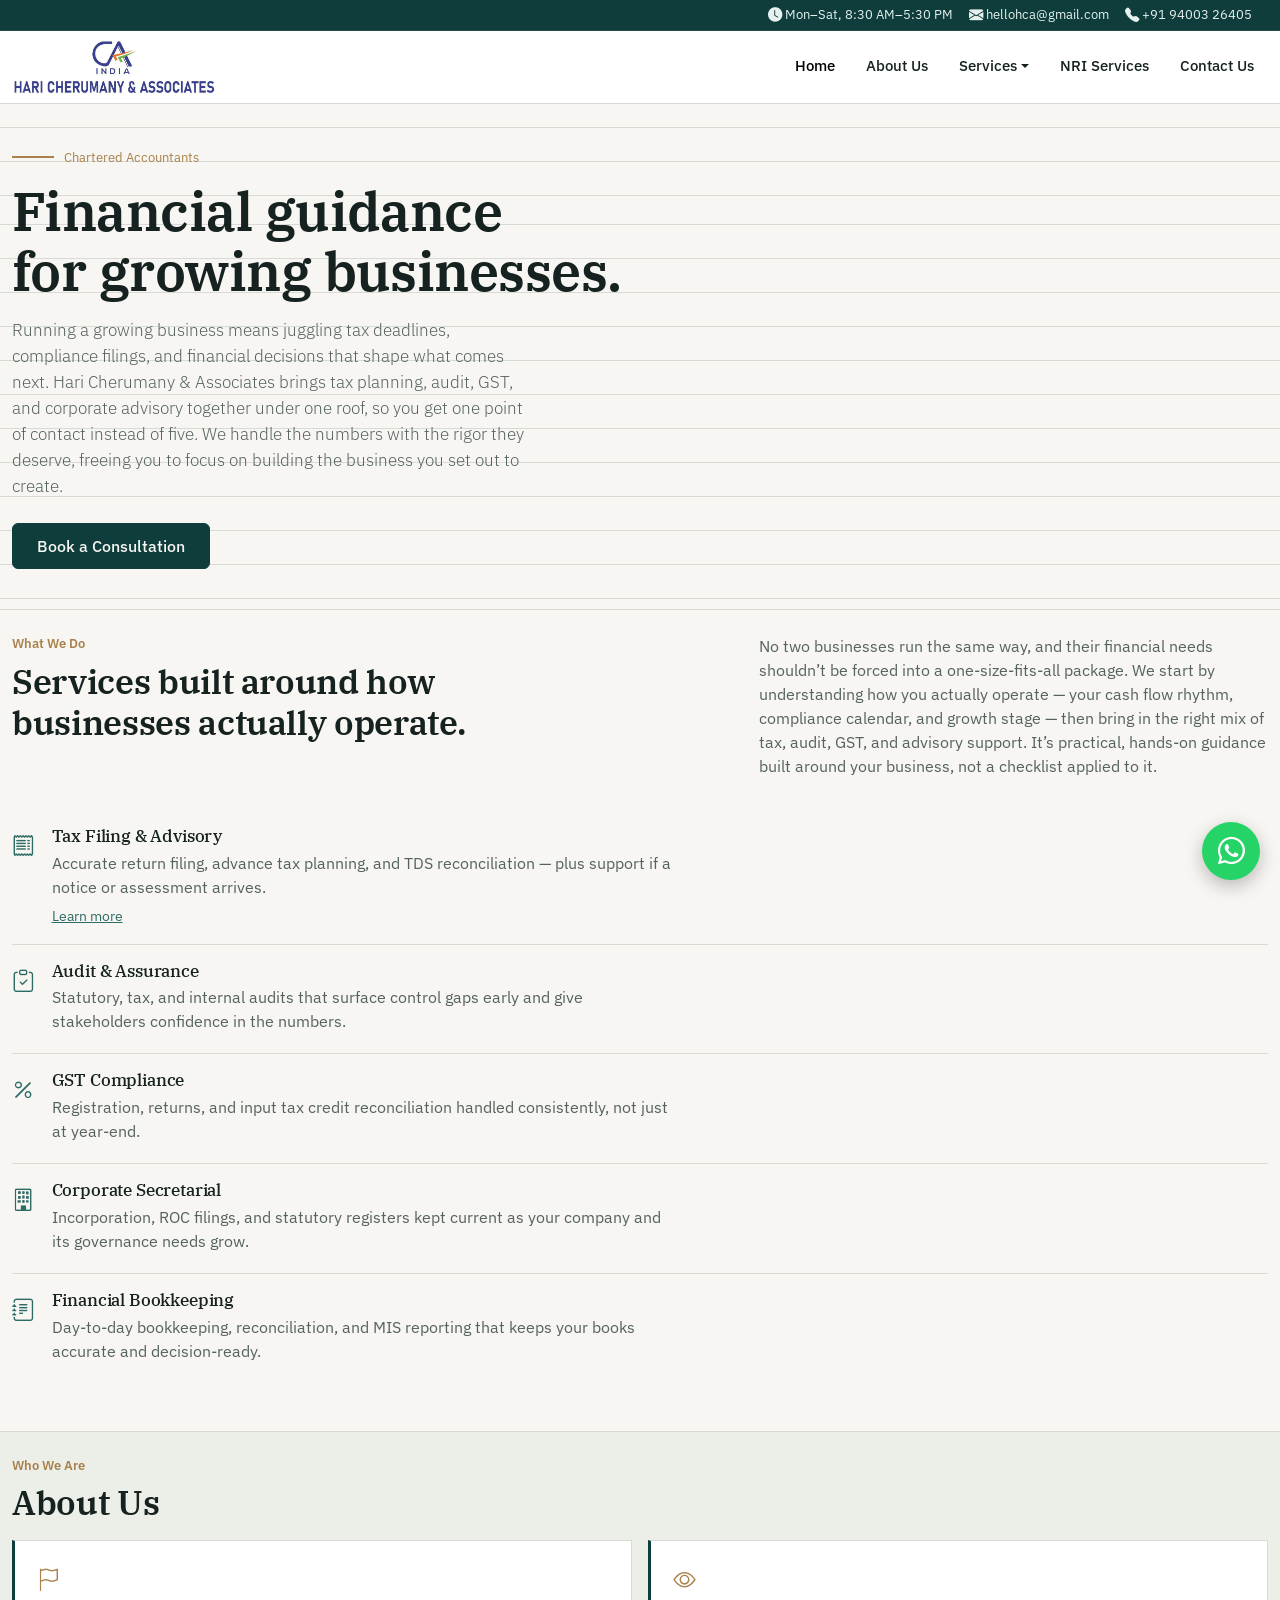
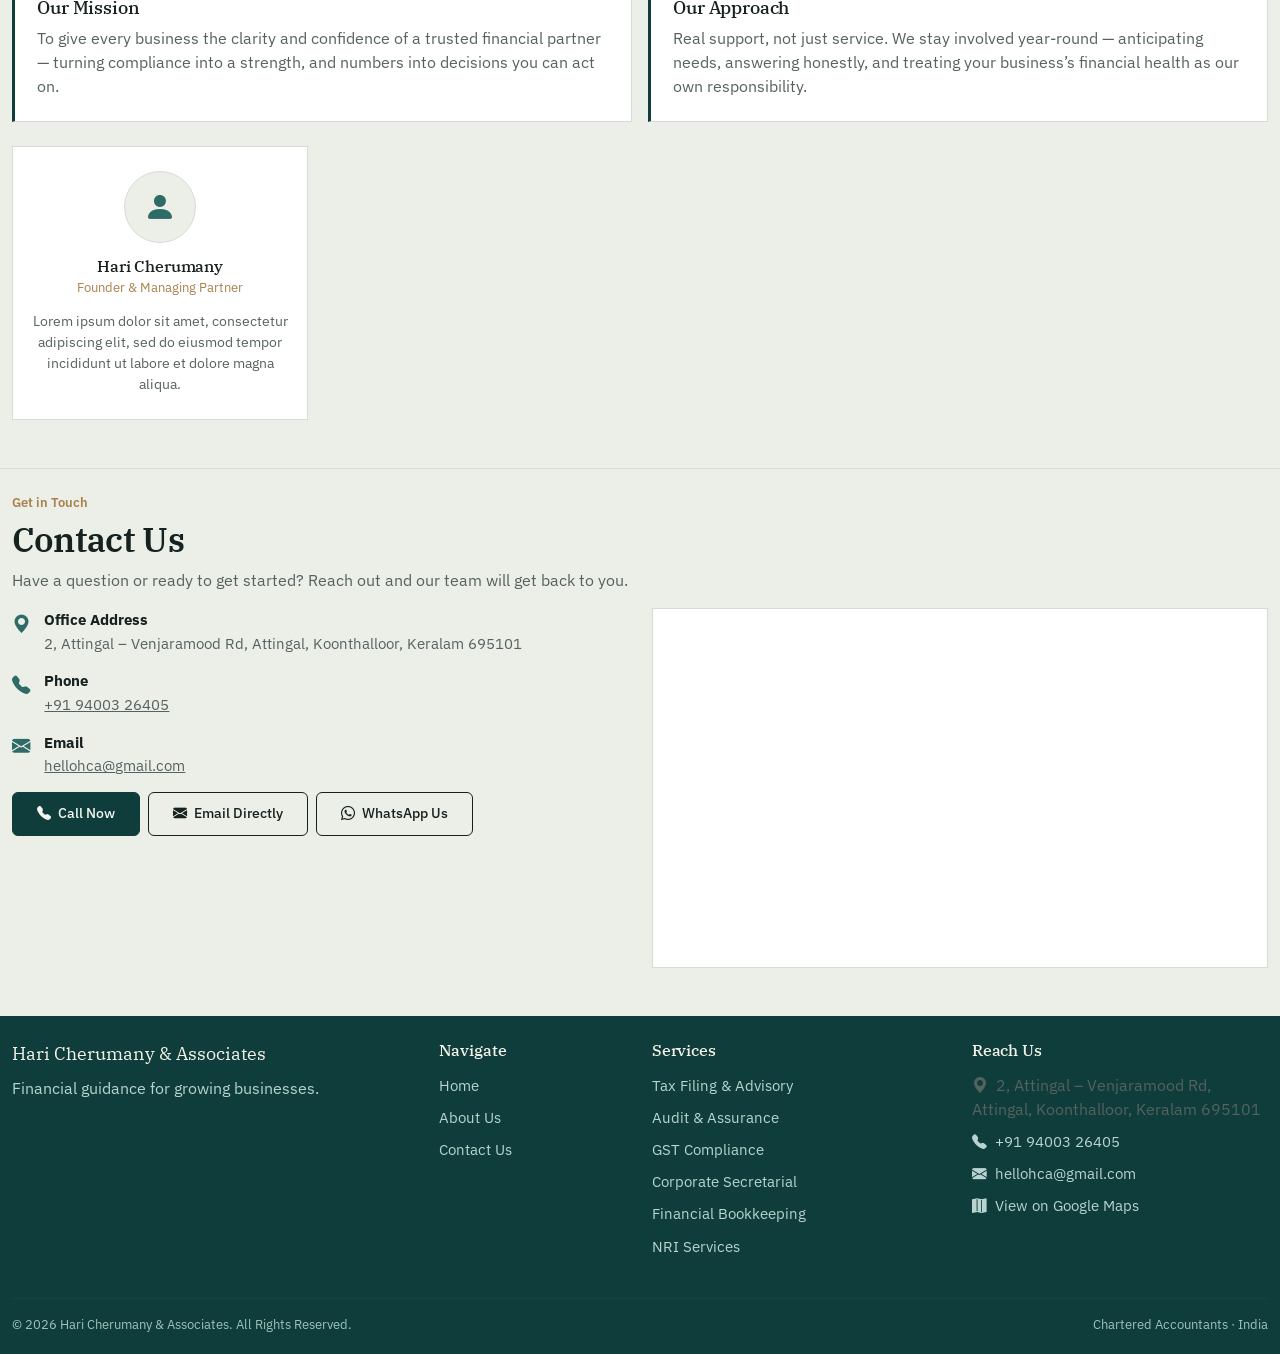
==== commit bd38771b: "Add files via upload" ====
--- a/index.html
+++ b/index.html
@@ -265,10 +265,10 @@
         <div class="col-lg-6">
           <div class="hca-map-frame h-100">
             <iframe
-              src="https://maps.google.com/maps?q=8.687830283139938,76.83305010993402&amp;z=16&amp;output=embed"
+              src="https://www.google.com/maps/embed?pb=!1m18!1m12!1m3!1d3944.0408443403303!2d76.8304322739747!3d8.687665894240704!2m3!1f0!2f0!3f0!3m2!1i1024!2i768!4f13.1!3m3!1m2!1s0x3b05c19b4e8b7a07%3A0x77a799d01c35b781!2sHARI%20CHERUMANY%20%26%20ASSOCIATES!5e0!3m2!1sen!2sin!4v1790608453889!5m2!1sen!2sin"
               title="Hari Cherumany &amp; Associates office location"
               loading="lazy"
-              referrerpolicy="no-referrer-when-downgrade"
+              referrerpolicy="strict-origin-when-cross-origin"
               allowfullscreen>
             </iframe>
           </div>
--- a/css/style.css
+++ b/css/style.css
@@ -194,7 +194,7 @@
   background-color: var(--hca-mist);
 }
 .hca-section-head {
-  margin-bottom: 1.75rem;
+  margin-bottom: 1rem;
 }
 .hca-section-head .hca-kicker {
   color: var(--hca-brass);
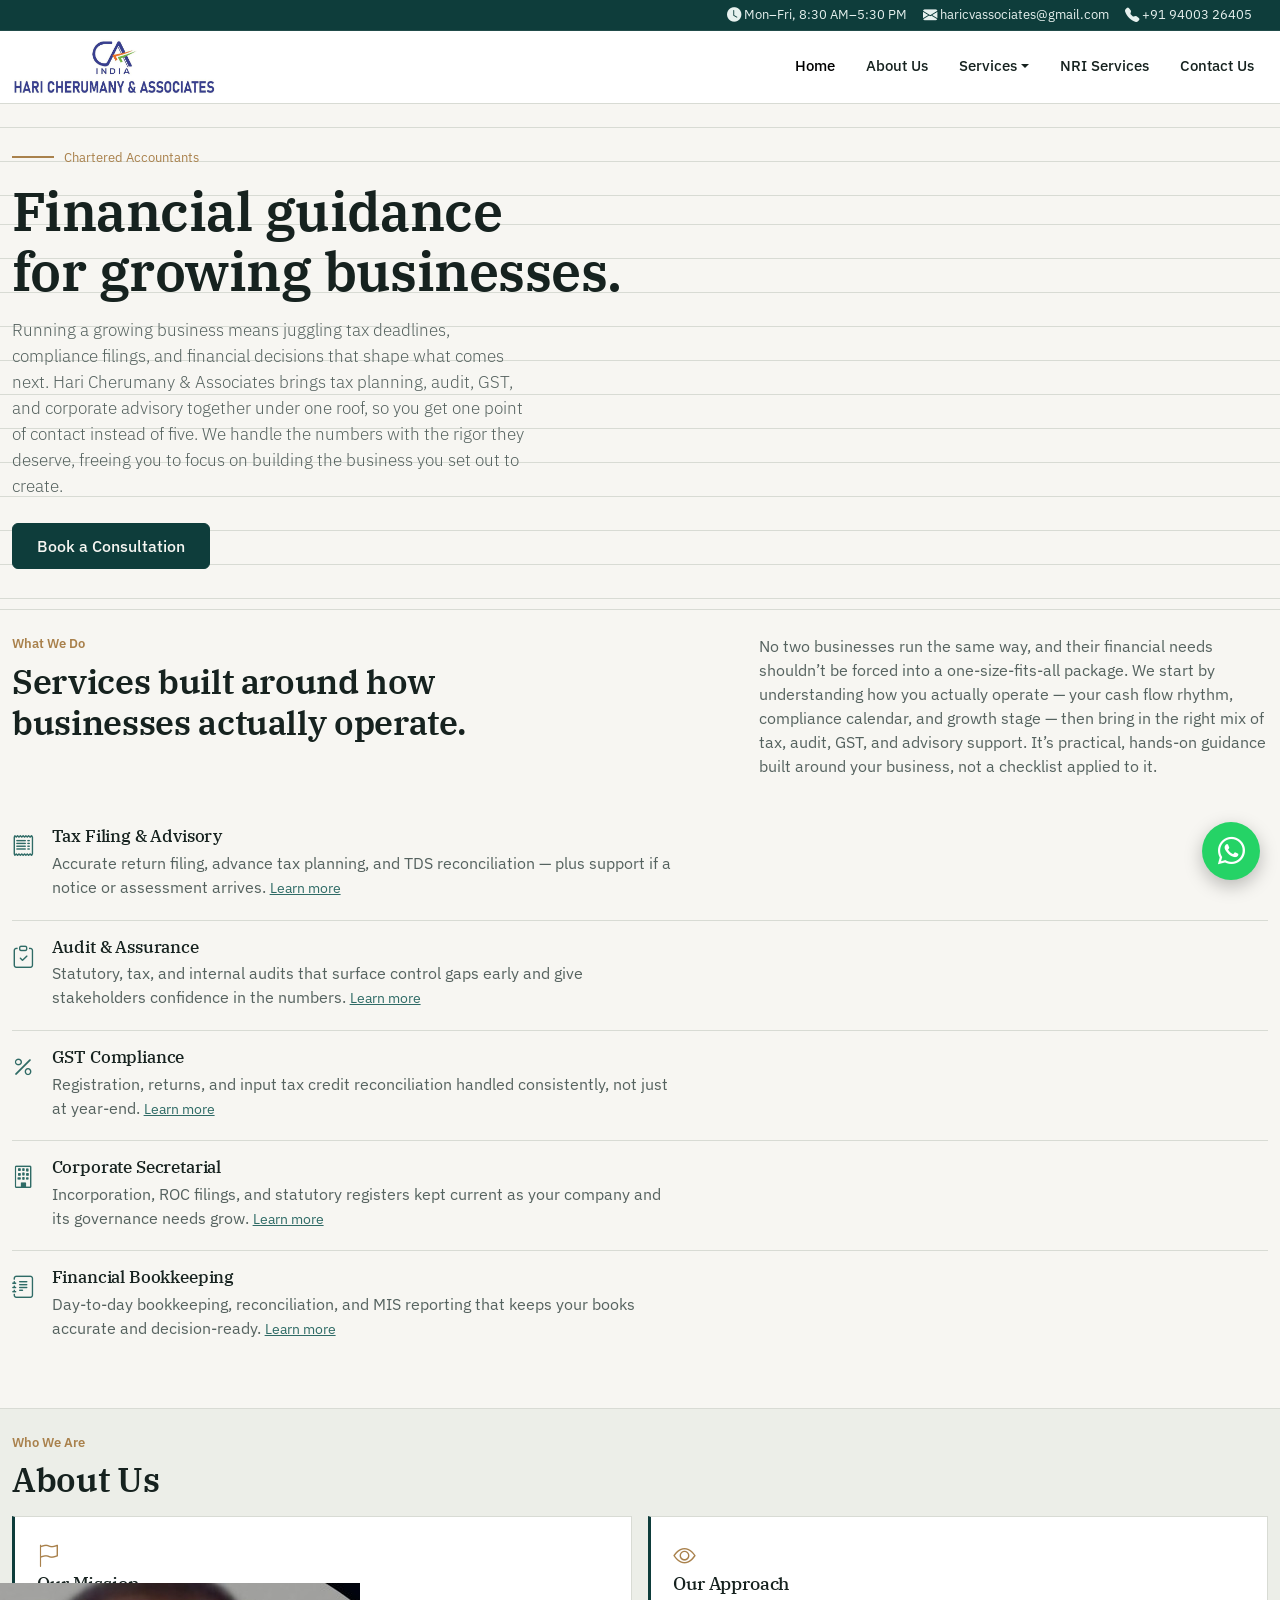
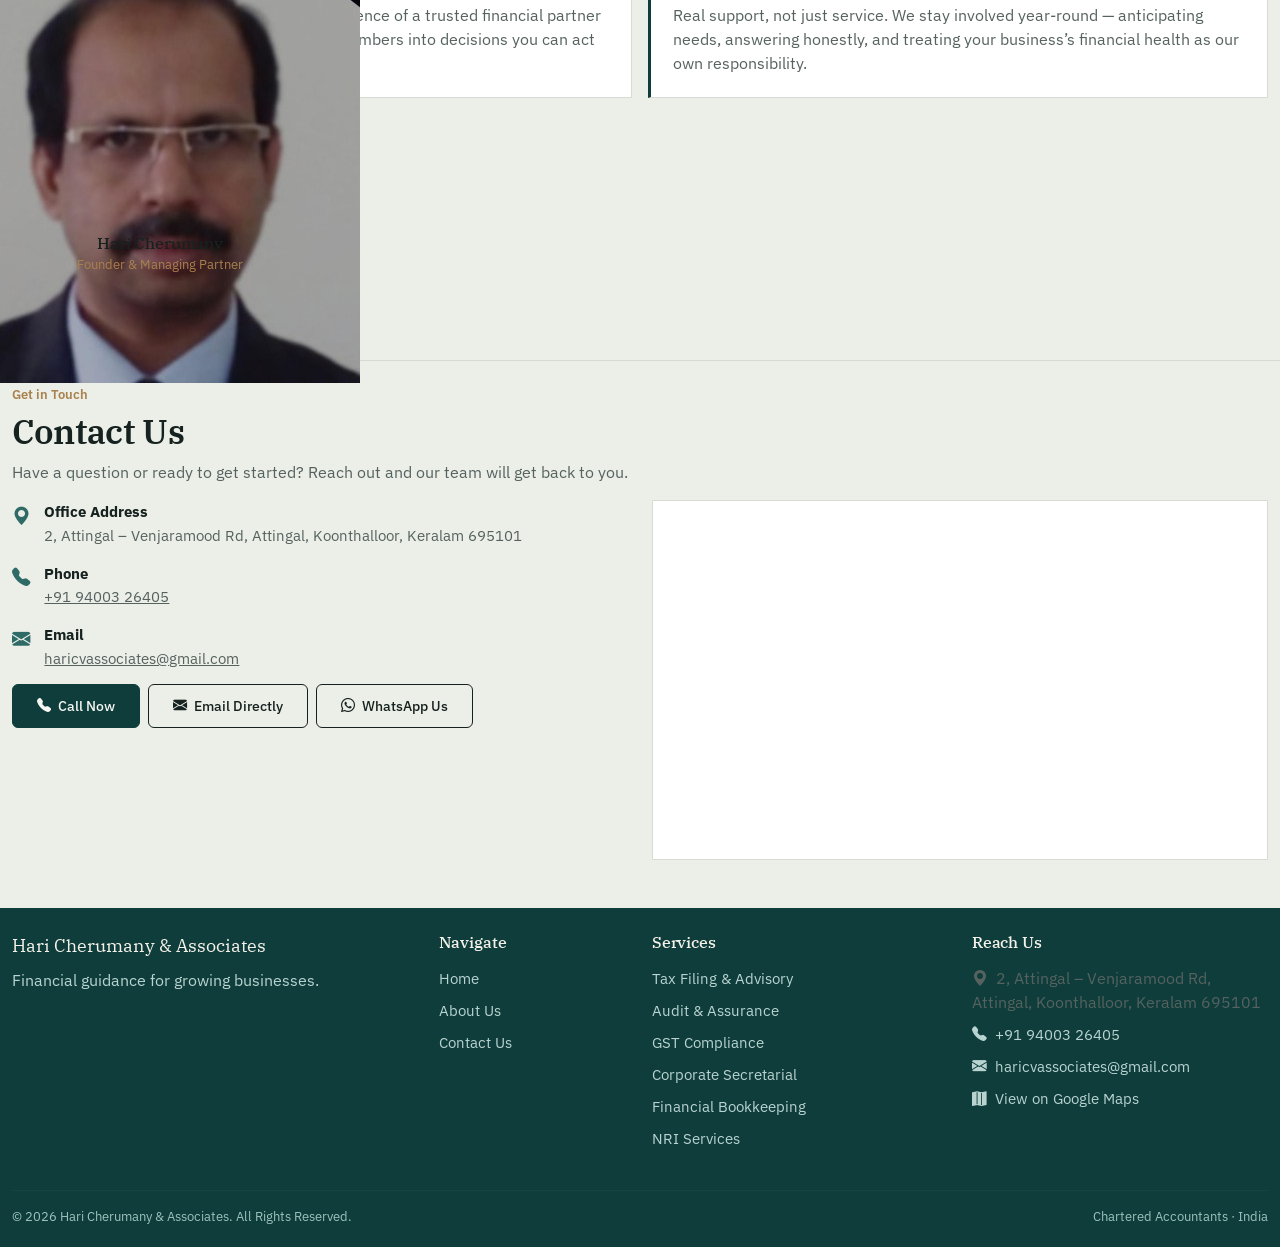
==== commit bdaf5eec: "Add files via upload" ====
--- a/index.html
+++ b/index.html
@@ -5,6 +5,10 @@
 <meta name="viewport" content="width=device-width, initial-scale=1.0">
 <title>Hari Cherumany & Associates | Chartered Accountants</title>
 <meta name="description" content="Hari Cherumany & Associates is a Chartered Accountancy firm offering tax, audit, GST, corporate secretarial and bookkeeping services.">
+<link rel="icon" type="image/svg+xml" href="images/favicon.svg">
+<link rel="icon" type="image/png" sizes="32x32" href="images/favicon-32.png">
+<link rel="shortcut icon" href="images/favicon.ico">
+<link rel="apple-touch-icon" href="images/apple-touch-icon.png">
 <link rel="preconnect" href="https://fonts.googleapis.com">
 <link href="https://fonts.googleapis.com/css2?family=IBM+Plex+Serif:wght@500;600&family=IBM+Plex+Sans:wght@400;500;600&display=swap" rel="stylesheet">
 <link href="https://cdn.jsdelivr.net/npm/bootstrap@5.3.3/dist/css/bootstrap.min.css" rel="stylesheet">
@@ -14,8 +18,8 @@
 <body>
   <div class="hca-ribbon py-1">
     <div class="container d-flex flex-wrap justify-content-end align-items-center gap-3">
-      <span class="d-none d-md-inline"><i class="bi bi-clock-fill"></i> Mon&ndash;Sat, 8:30 AM&ndash;5:30 PM</span>
-      <a href="mailto:hellohca@gmail.com" class="d-none d-sm-inline"><i class="bi bi-envelope-fill"></i> hellohca@gmail.com</a>
+      <span class="d-none d-md-inline"><i class="bi bi-clock-fill"></i> Mon&ndash;Fri, 8:30 AM&ndash;5:30 PM</span>
+      <a href="mailto:haricvassociates@gmail.com" class="d-none d-sm-inline"><i class="bi bi-envelope-fill"></i> haricvassociates@gmail.com</a>
       <a href="tel:+919400326405"><i class="bi bi-telephone-fill"></i> +91 94003 26405</a>
       <div class="hca-social">
         <a href="#" class="visually-hidden" aria-hidden="true" tabindex="-1"><i class="bi bi-twitter-x"></i></a>
@@ -91,8 +95,7 @@
           <i class="bi bi-receipt"></i>
           <div>
             <h3>Tax Filing &amp; Advisory</h3>
-            <p class="mb-1">Accurate return filing, advance tax planning, and TDS reconciliation &mdash; plus support if a notice or assessment arrives.</p>
-            <a href="services/tax-filing.html" class="stretched-link">Learn more</a>
+            <p class="mb-1">Accurate return filing, advance tax planning, and TDS reconciliation &mdash; plus support if a notice or assessment arrives. <a href="services/tax-filing.html" class="stretched-link">Learn more</a></p>
           </div>
         </div>
 
@@ -100,7 +103,7 @@
           <i class="bi bi-clipboard-check"></i>
           <div>
             <h3>Audit &amp; Assurance</h3>
-            <p class="mb-1">Statutory, tax, and internal audits that surface control gaps early and give stakeholders confidence in the numbers.</p>
+            <p class="mb-1">Statutory, tax, and internal audits that surface control gaps early and give stakeholders confidence in the numbers. <a href="services/audit-assurance.html" class="stretched-link">Learn more</a></p>
           </div>
         </div>
 
@@ -108,7 +111,7 @@
           <i class="bi bi-percent"></i>
           <div>
             <h3>GST Compliance</h3>
-            <p class="mb-1">Registration, returns, and input tax credit reconciliation handled consistently, not just at year-end.</p>
+            <p class="mb-1">Registration, returns, and input tax credit reconciliation handled consistently, not just at year-end. <a href="services/gst-compliance.html" class="stretched-link">Learn more</a></p>
           </div>
         </div>
 
@@ -116,7 +119,7 @@
           <i class="bi bi-building"></i>
           <div>
             <h3>Corporate Secretarial</h3>
-            <p class="mb-1">Incorporation, ROC filings, and statutory registers kept current as your company and its governance needs grow.</p>
+            <p class="mb-1">Incorporation, ROC filings, and statutory registers kept current as your company and its governance needs grow. <a href="services/corporate-secretarial.html" class="stretched-link">Learn more</a></p>
           </div>
         </div>
 
@@ -124,7 +127,7 @@
           <i class="bi bi-journal-text"></i>
           <div>
             <h3>Financial Bookkeeping</h3>
-            <p class="mb-1">Day-to-day bookkeeping, reconciliation, and MIS reporting that keeps your books accurate and decision-ready.</p>
+            <p class="mb-1">Day-to-day bookkeeping, reconciliation, and MIS reporting that keeps your books accurate and decision-ready. <a href="services/bookkeeping.html" class="stretched-link">Learn more</a></p>
           </div>
         </div>
 
@@ -159,10 +162,10 @@
 
         <div class="col-sm-6 col-lg-3">
           <div class="hca-team-card">
-            <div class="hca-team-avatar"><i class="bi bi-person-fill"></i></div>
+            <div class="hca-team-avatar"><img src="images/HCAFounder.jpg" alt="Hari Cherumany, Founder &amp; Managing Partner"></div>
             <h3>Hari Cherumany</h3>
             <div class="hca-team-role">Founder &amp; Managing Partner</div>
-            <p class="mb-0 small">Lorem ipsum dolor sit amet, consectetur adipiscing elit, sed do eiusmod tempor incididunt ut labore et dolore magna aliqua.</p>
+            <p class="mb-0 small"></p>
           </div>
         </div>
 
@@ -172,7 +175,7 @@
             <div class="hca-team-avatar"><i class="bi bi-person-fill"></i></div>
             <h3>Associate Partner</h3>
             <div class="hca-team-role">Audit &amp; Assurance</div>
-            <p class="mb-0 small">Lorem ipsum dolor sit amet, consectetur adipiscing elit, sed do eiusmod tempor incididunt ut labore et dolore magna aliqua.</p>
+            <p class="mb-0 small"></p>
           </div>
         </div>
 
@@ -225,17 +228,17 @@
             <i class="bi bi-envelope-fill"></i>
             <div>
               <strong>Email</strong>
-              <a href="mailto:hellohca@gmail.com">hellohca@gmail.com</a>
+              <a href="mailto:haricvassociates@gmail.com">haricvassociates@gmail.com</a>
             </div>
           </div>
 
           <div class="d-flex flex-wrap gap-2 hca-action-btns mb-4">
             <a href="tel:+919400326405" class="btn btn-hca-primary"><i class="bi bi-telephone-fill me-1"></i> Call Now</a>
-            <a href="mailto:hellohca@gmail.com" class="btn btn-hca-outline"><i class="bi bi-envelope-fill me-1"></i> Email Directly</a>
+            <a href="mailto:haricvassociates@gmail.com" class="btn btn-hca-outline"><i class="bi bi-envelope-fill me-1"></i> Email Directly</a>
             <a href="https://wa.me/919400326405?text=Hi%20HCA%20Team%2C%20I%20would%20like%20to%20know%20about%20your%20services" target="_blank" rel="noopener" class="btn btn-hca-outline"><i class="bi bi-whatsapp me-1"></i> WhatsApp Us</a>
           </div>
 
-          <form action="mailto:hellohca@gmail.com" method="post" enctype="text/plain" class="d-none">
+          <form action="mailto:haricvassociates@gmail.com" method="post" enctype="text/plain" class="d-none">
             <!-- Hidden for now -- remove the d-none class above to re-enable this form -->
 
             <div class="row g-3">
@@ -308,7 +311,7 @@
           <h5>Reach Us</h5>
           <p class="mb-2"><i class="bi bi-geo-alt-fill me-2"></i>2, Attingal &ndash; Venjaramood Rd, Attingal, Koonthalloor, Keralam 695101</p>
           <p class="mb-2"><a href="tel:+919400326405"><i class="bi bi-telephone-fill me-2"></i>+91 94003 26405</a></p>
-          <p class="mb-2"><a href="mailto:hellohca@gmail.com"><i class="bi bi-envelope-fill me-2"></i>hellohca@gmail.com</a></p>
+          <p class="mb-2"><a href="mailto:haricvassociates@gmail.com"><i class="bi bi-envelope-fill me-2"></i>haricvassociates@gmail.com</a></p>
           <a href="https://www.google.com/maps/search/?api=1&amp;query=8.687830283139938,76.83305010993402" target="_blank" rel="noopener">
             <i class="bi bi-map-fill me-2"></i>View on Google Maps
           </a>
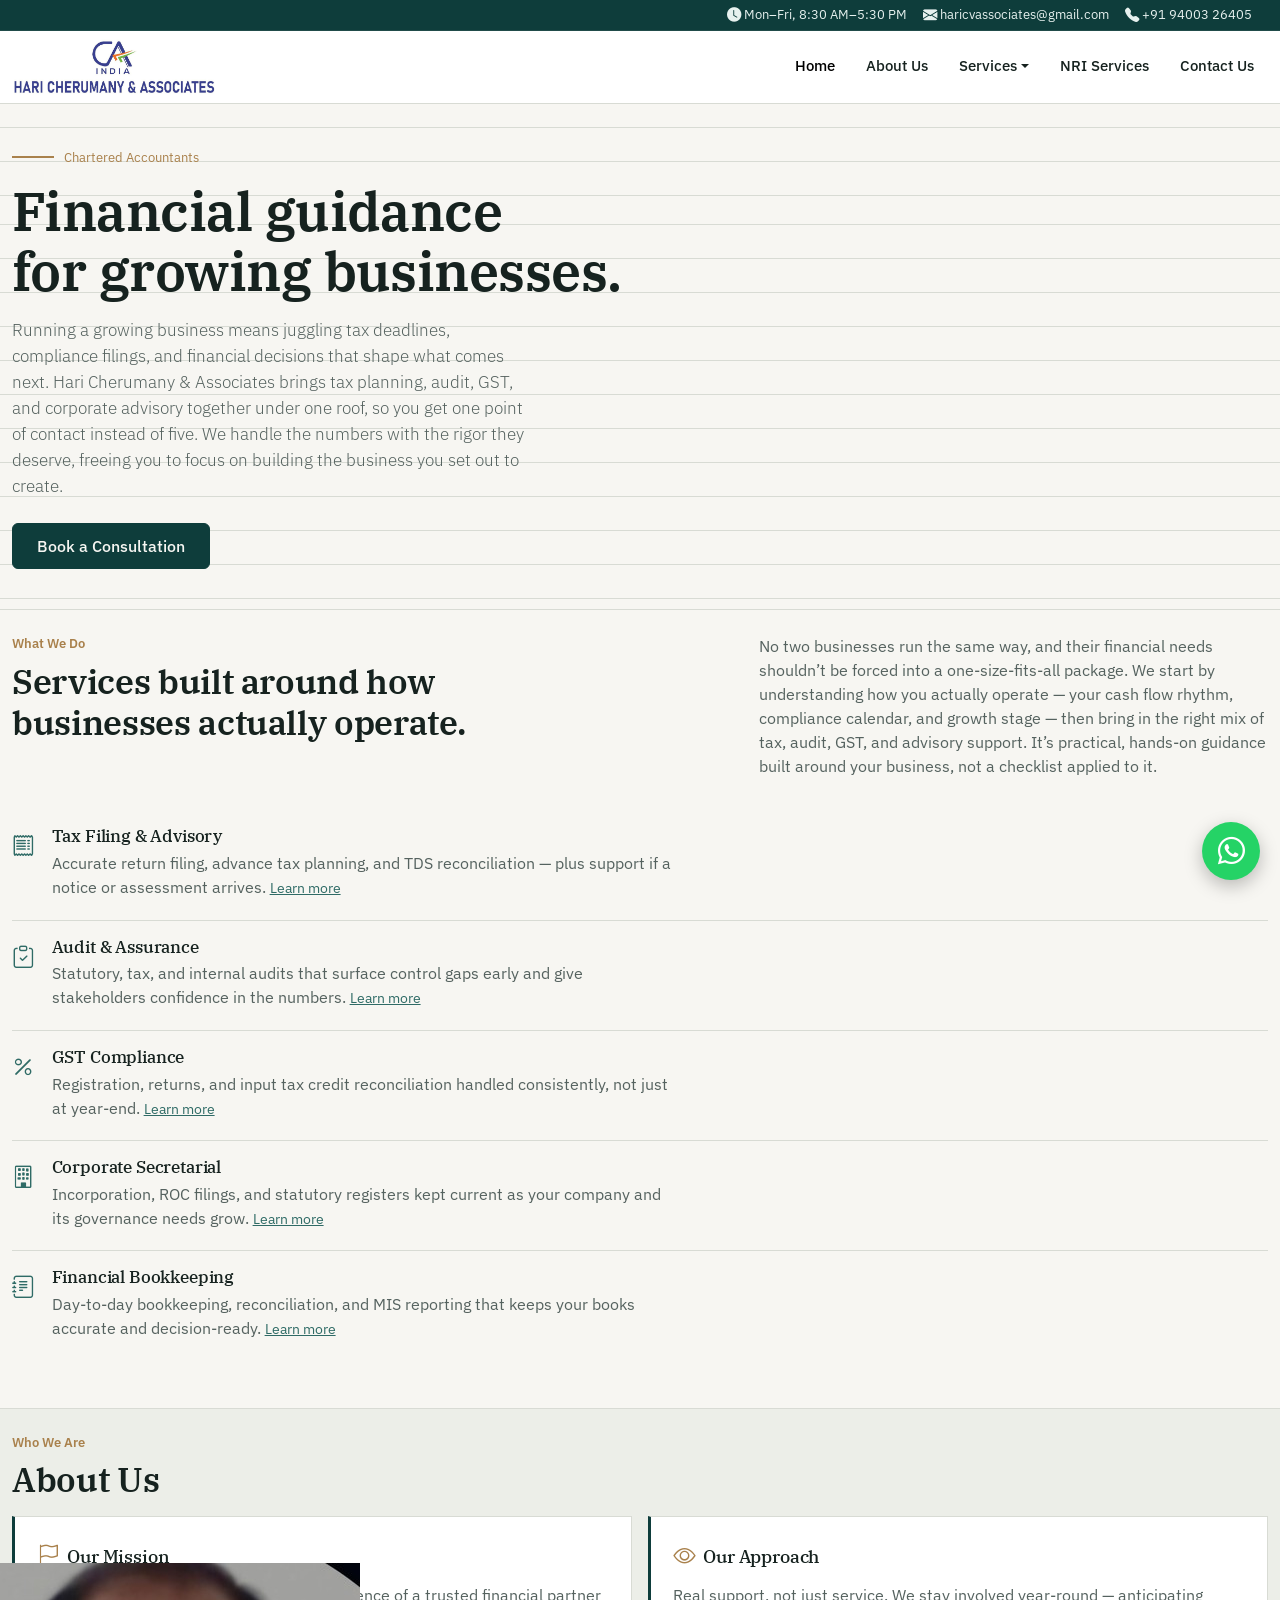
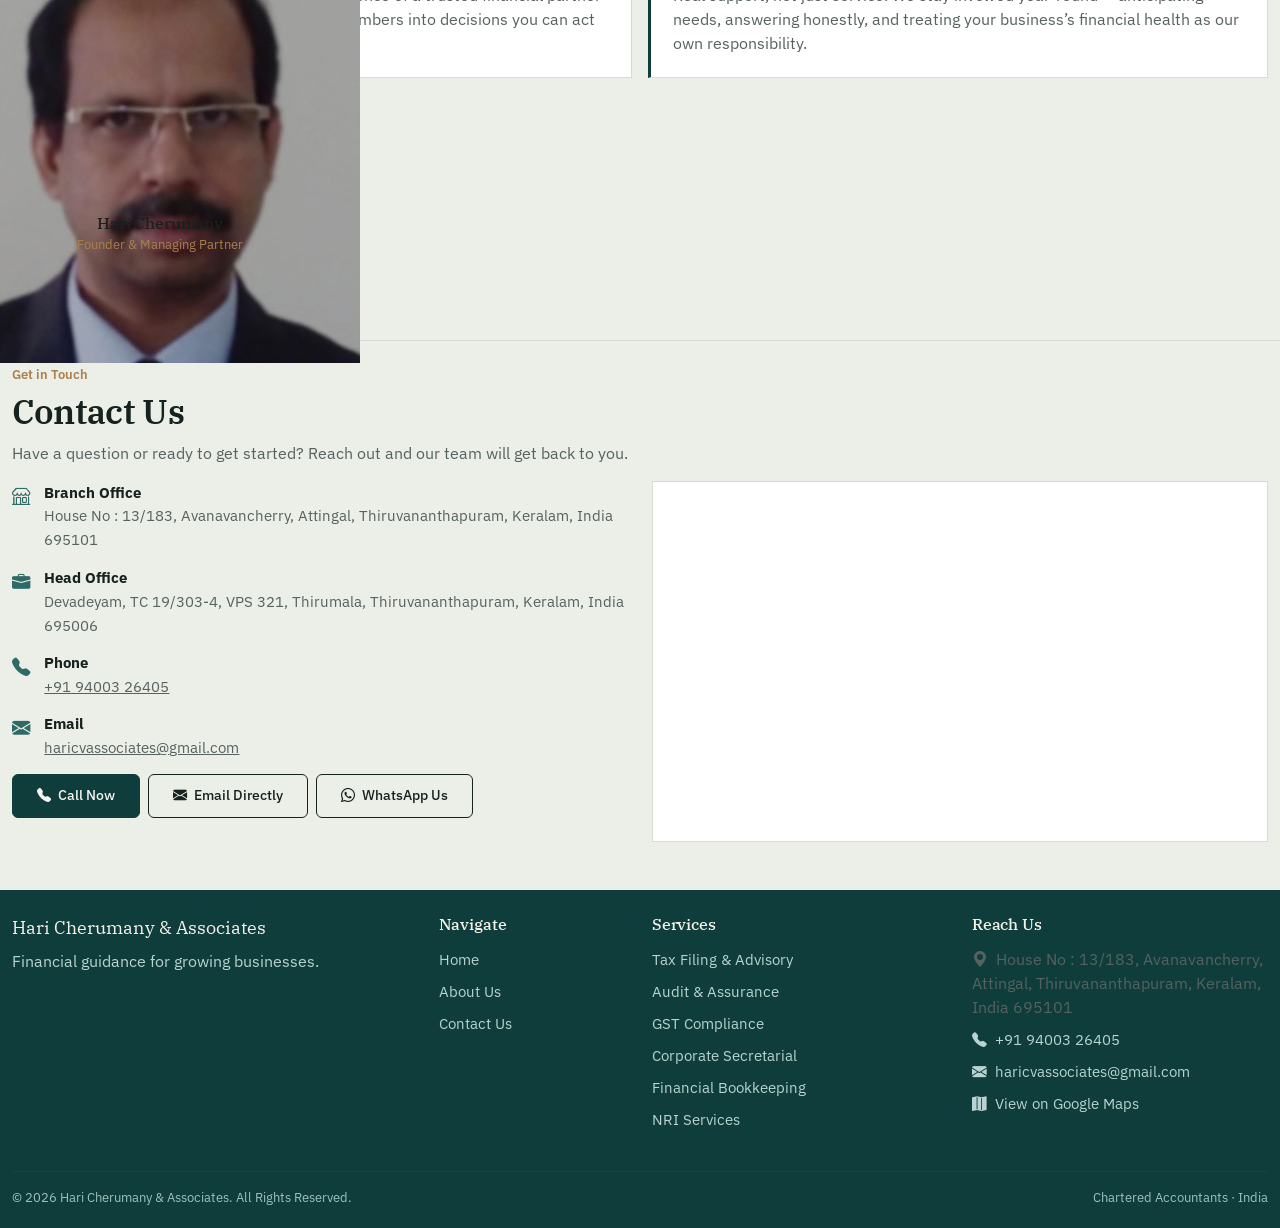
==== commit 1ab8656a: "Add files via upload" ====
--- a/index.html
+++ b/index.html
@@ -145,15 +145,19 @@
       <div class="row g-3 mb-4">
         <div class="col-sm-6">
           <div class="hca-panel">
+            <div class="d-flex align-items-center gap-2">
             <i class="bi bi-flag"></i>
             <h3>Our Mission</h3>
+          </div>
             <p class="mb-0">To give every business the clarity and confidence of a trusted financial partner &mdash; turning compliance into a strength, and numbers into decisions you can act on.</p>
           </div>
         </div>
         <div class="col-sm-6">
           <div class="hca-panel">
+            <div class="d-flex align-items-center gap-2">
             <i class="bi bi-eye"></i>
             <h3>Our Approach</h3>
+            </div>
             <p class="mb-0">Real support, not just service. We stay involved year-round &mdash; anticipating needs, answering honestly, and treating your business&rsquo;s financial health as our own responsibility.</p>
           </div>
         </div>
@@ -211,10 +215,17 @@
       <div class="row g-4">
         <div class="col-lg-6">
           <div class="hca-contact-detail">
-            <i class="bi bi-geo-alt-fill"></i>
+            <i class="bi bi-shop"></i>
             <div>
-              <strong>Office Address</strong>
-              <span>2, Attingal &ndash; Venjaramood Rd, Attingal, Koonthalloor, Keralam 695101</span>
+              <strong>Branch Office</strong>
+              <span>House No : 13/183, Avanavancherry, Attingal, Thiruvananthapuram, Keralam, India 695101</span>
+            </div>
+          </div>
+          <div class="hca-contact-detail">
+            <i class="bi bi-briefcase-fill"></i>
+            <div>
+              <strong>Head Office</strong>
+              <span>Devadeyam, TC 19/303-4, VPS 321, Thirumala, Thiruvananthapuram, Keralam, India 695006</span>
             </div>
           </div>
           <div class="hca-contact-detail">
@@ -309,7 +320,7 @@
         </div>
         <div class="col-lg-3">
           <h5>Reach Us</h5>
-          <p class="mb-2"><i class="bi bi-geo-alt-fill me-2"></i>2, Attingal &ndash; Venjaramood Rd, Attingal, Koonthalloor, Keralam 695101</p>
+          <p class="mb-2"><i class="bi bi-geo-alt-fill me-2"></i>House No : 13/183, Avanavancherry, Attingal, Thiruvananthapuram, Keralam, India 695101</p>
           <p class="mb-2"><a href="tel:+919400326405"><i class="bi bi-telephone-fill me-2"></i>+91 94003 26405</a></p>
           <p class="mb-2"><a href="mailto:haricvassociates@gmail.com"><i class="bi bi-envelope-fill me-2"></i>haricvassociates@gmail.com</a></p>
           <a href="https://www.google.com/maps/search/?api=1&amp;query=8.687830283139938,76.83305010993402" target="_blank" rel="noopener">
